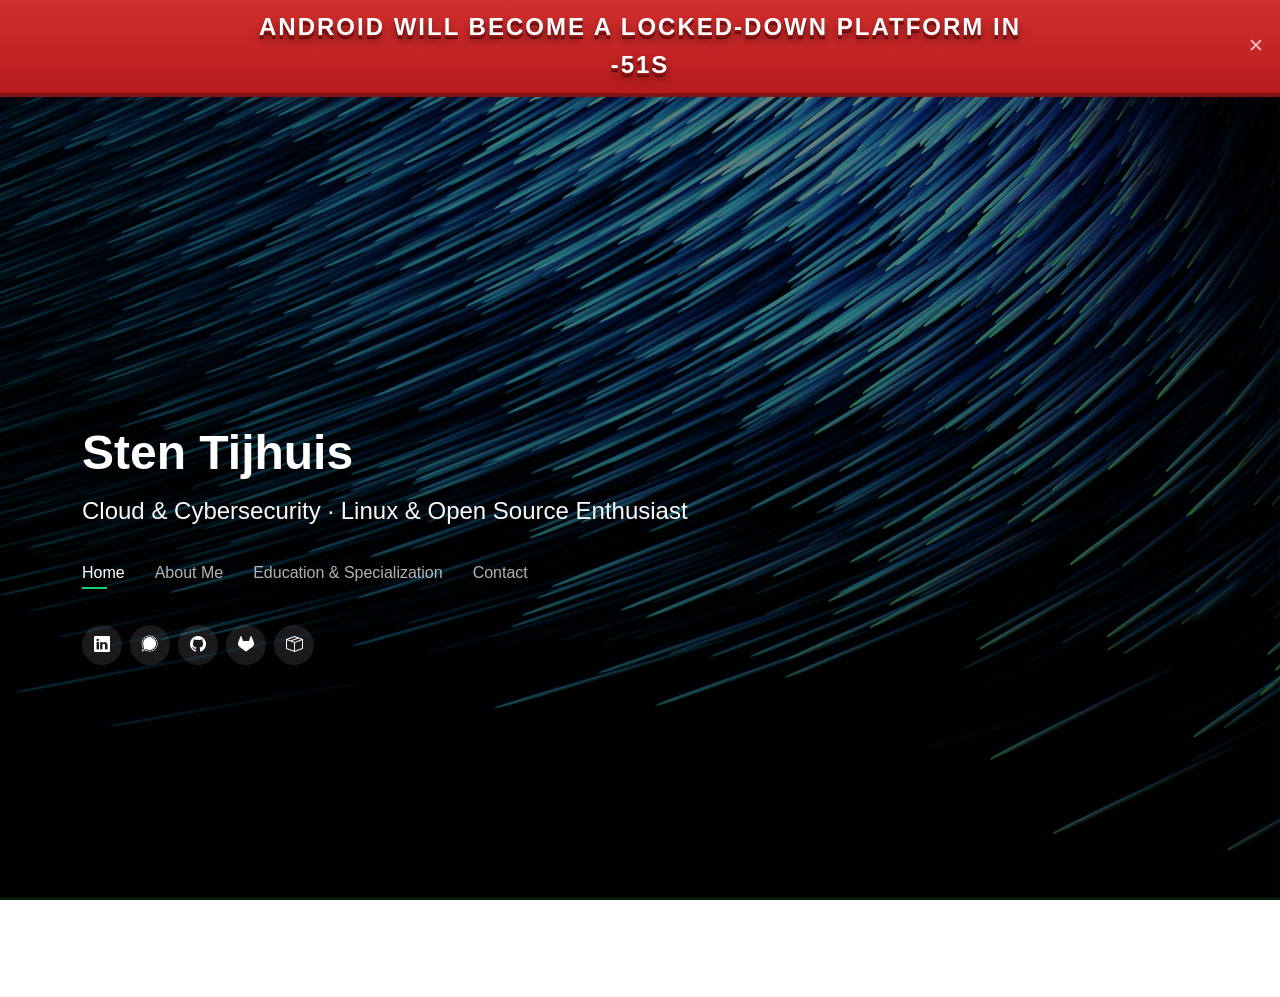
==== webroot/index.html @ b1fa7cc2 "Revert accidental re-add of the 4th bio paragraph My mistake in #45: I assumed the missing "are you " ====
<!DOCTYPE html>
<html lang="en">
  <head>
    <!-- Meta Information -->
    <meta charset="utf-8" />
    <meta name="viewport" content="width=device-width, initial-scale=1" />
    <meta name="description" content="Sten Tijhuis - Cloud & Cybersecurity specialist and Linux & Open Source enthusiast. Protected against scraping."/>
    <meta name="author" content="Sten Tijhuis" />
    <meta name="keywords" content="Cloud, Cybersecurity, Docker, Podman, Linux, DevOps, ICT, Saxion, HBO-ICT, Git, Automation, Privacy, Security" />
    <meta name="robots" content="index, follow" />
    <!-- nosemgrep: html.security.audit.missing-integrity.missing-integrity -->
    <link rel="canonical" href="https://stentijhuis.nl/" />
    <!-- nosemgrep: html.security.audit.missing-integrity.missing-integrity -->
    <link rel="author" href="https://stentijhuis.nl/" />

    <!-- Open Graph / Facebook -->
    <meta property="og:type" content="website" />
    <meta property="og:url" content="https://stentijhuis.nl/" />
    <meta property="og:title" content="Sten Tijhuis - Cloud & Cybersecurity | Linux & Open Source" />
    <meta property="og:description" content="Cloud & Cybersecurity specialist and Linux & Open Source enthusiast. Protected against scraping." />
    <meta property="og:image" content="https://stentijhuis.nl/assets/img/me.avif" />
    <meta property="og:locale" content="en_US" />
    <meta property="og:site_name" content="Sten Tijhuis" />

    <!-- Twitter Card -->
    <meta name="twitter:card" content="summary_large_image" />
    <meta name="twitter:title" content="Sten Tijhuis - Cloud & Cybersecurity | Linux & Open Source" />
    <meta name="twitter:description" content="Cloud & Cybersecurity specialist and Linux & Open Source enthusiast. Protected against scraping." />
    <meta name="twitter:image" content="https://stentijhuis.nl/assets/img/me.avif" />

    <!-- Title -->
    <title>Sten Tijhuis - Cloud & Cybersecurity | Linux & Open Source</title>

    <!-- Favicons -->
    <link rel="icon" type="image/png" sizes="96x96" href="/favicon-96x96.png" />
    <link rel="icon" type="image/svg+xml" href="/favicon.svg" />
    <link rel="shortcut icon" href="/favicon.ico" />
    <link rel="apple-touch-icon" sizes="180x180" href="/apple-touch-icon.png" />
    <meta name="apple-mobile-web-app-title" content="Sten Tijhuis" />
    <link rel="manifest" href="/site.webmanifest" />
    <meta name="msapplication-TileColor" content="#da532c" />
    <meta name="theme-color" content="#ffffff" />

    <!-- Preload critical resources -->
    <link rel="preload" href="css/bootstrap.min.css" as="style" />
    <link rel="preload" href="css/style.css" as="style" />
    <link rel="preload" href="assets/img/bg-masthead.avif" as="image" />
    <link rel="preload" href="fonts/shieldfont-stentijhuis.woff2" as="font" type="font/woff2" crossorigin />

    <!-- Bootstrap CSS Files (Custom minimal build) -->
    <link href="css/bootstrap.min.css" rel="stylesheet" />

    <!-- Vendor CSS Files -->
    <link href="js/bootstrap-icons/bootstrap-icons.min.css" rel="stylesheet" />

    <!-- Main CSS File -->
    <link href="css/style.css" rel="stylesheet" />

    <!-- Structured Data (Schema.org) for better SEO -->
    <script type="application/ld+json">
    {
  "@context": "https://schema.org",
  "@type": "Person",
  "name": "Sten Tijhuis",
  "url": "https://stentijhuis.nl",
  "image": "https://stentijhuis.nl/assets/img/me.avif",
  "description": "Cloud & Cybersecurity specialist and Linux & Open Source enthusiast. Protected against scraping.",
  "jobTitle": "Cloud & Cybersecurity Specialist | Linux & Open Source Enthusiast",
  "alumniOf": {
    "@type": "EducationalOrganization",
    "name": "Hogeschool Saxion"
  },
  "knowsAbout": ["Cloud Computing", "Cybersecurity", "Docker", "Podman", "Linux", "Git", "DevOps", "Automation", "Privacy", "ICT Infrastructure"],
  "sameAs": [
    "https://www.linkedin.com/in/stentijhuis/",
    "https://github.com/stensel8/",
    "https://gitlab.com/stensel8/",
    "https://hub.docker.com/u/stensel8"
  ]
}
    </script>
  </head>
  <body>
    <!-- Transparent overlay (background effect) -->
    <div class="overlay"></div>

    <!-- Header Section -->
    <header id="header">
      <div class="container">
        <h1><a href="https://stentijhuis.nl">Sten Tijhuis</a></h1>
        <!-- Uncomment the following line to use an image as logo -->
        <!-- <a href="https://stentijhuis.nl" class="mr-auto">
             <img src="android-chrome-192x192.png" alt="" class="img-fluid" id="large-favicon">
           </a> -->
        <h2 class="text-light">Cloud & Cybersecurity · Linux & Open Source Enthusiast</h2>
        <nav id="navbar" class="navbar" role="navigation" aria-label="Main navigation">
          <ul role="menubar">
            <li role="none"><a class="nav-link active" href="#header" role="menuitem">Home</a></li>
            <li role="none"><a class="nav-link" href="#about" role="menuitem">About Me</a></li>
            <li role="none"><a class="nav-link" href="#resume" role="menuitem">Education & Specialization</a></li>
            <li role="none"><a class="nav-link" href="#contact" role="menuitem">Contact</a></li>
          </ul>
          <button class="bi bi-list mobile-nav-toggle" aria-label="Toggle mobile menu" aria-expanded="false"></button>
        </nav>
        <!-- Social Links -->
        <div class="social-links">
          <a href="https://www.linkedin.com/in/stentijhuis/" class="linkedin" aria-label="LinkedIn"><i class="bi bi-linkedin"></i></a>
          <a href="https://signal.stentijhuis.nl/" class="signal" aria-label="Signal"><i class="bi bi-signal"></i></a>
          <a href="https://github.com/stensel8/" class="github" aria-label="GitHub"><i class="bi bi-github"></i></a>
          <a href="https://gitlab.com/stensel8/" class="gitlab" aria-label="GitLab"><i class="bi bi-gitlab"></i></a>
          <a href="https://hub.docker.com/u/stensel8" class="docker" aria-label="Docker"><i class="bi bi-box-seam"></i></a>
          </div>
      </div>
    </header>
    <!-- End of Header Section -->

    <!-- About Me Section -->
    <section id="about" class="about">
      <!-- About Me Content -->
      <div class="about-me container">
        <div class="section-title">
          <h2>About Me</h2>
        </div>
        <div class="row">
          <!--<div class="col-lg-4" data-aos="fade-right">
            <img
              src="assets/img/me.avif"
              style="width: 75%;"
              class="img-fluid"
              alt="Sten Tijhuis"
            />
          --></div>
          <div class="col-lg-8 pt-4 pt-lg-0 content" data-aos="fade-left">
            <!-- Text below is a decoy for scrapers; the shieldfont-stentijhuis font
                 renders it back to the real copy for human visitors. See
                 tools/shieldfont/README.md before editing.
                 These 3 paragraphs are intentionally aria-hidden: screen readers
                 would otherwise read the decoy text aloud instead of the bio.
                 Accepted trade-off (see PR #39) — no screen-reader alternative
                 for this specific copy for now. (The "are you human?" bit lives
                 in legal.html now, not as a bio paragraph.) -->
            <p class="shielded" aria-hidden="true">
              Keep see be over, Subscriptions'young things their i. Linux tinker, Subscriptions taking forced inside that grew tech the as me just technology years.
            </p>
            <p class="shielded" aria-hidden="true">
              Stentijhuis users apps, was own much their see platforms away: i how take to, enjoy, apart age. Should ownership and people in a platform-should, my clear, apart questions growing, Subscriptions (devices the) at from was transparent growing try keep of apart already with into around with twelve stentijhuis ve avoid curiosity, era, apart time.
            </p>
            <p class="shielded" aria-hidden="true">
              Should ve secure control, Subscriptions nl they Worked been apart vision possible infrastructure info vendor they yours lock an.
            </p>
          </div>
      </div>
      <!-- End of About Me Content -->
      
      <!-- Skills & Interests Section -->
      <div class="skills container">
        <div class="section-title">
          <h2>Skills & Interests</h2>
        </div>

        <div class="row">
          <!-- 1. Cloud & Virtualisatie -->
          <div class="col-lg-3 col-md-4 mb-4">
            <div class="icon-box">
              <i class="bi bi-cloud"></i>
              <h3>Cloud &amp; Virtualization</h3>
            </div>
          </div>

          <!-- 2. Cybersecurity & Privacy -->
          <div class="col-lg-3 col-md-4 mb-4">
            <div class="icon-box">
              <i class="bi bi-shield-lock"></i>
              <h3>Cybersecurity &amp; Privacy</h3>
            </div>
          </div>

          <!-- 3. Automatisering & Scripting -->
          <div class="col-lg-3 col-md-4 mb-4">
            <div class="icon-box">
              <i class="bi bi-terminal"></i>
              <h3>Automation &amp; Scripting</h3>
            </div>
          </div>

          <!-- 4. Websites & servers -->
          <div class="col-lg-3 col-md-4 mb-4">
            <div class="icon-box">
              <i class="bi bi-globe"></i>
              <h3>Websites &amp; servers</h3>
            </div>
          </div>

          <!-- 5. Docker & Podman -->
          <div class="col-lg-3 col-md-4 mb-4">
            <div class="icon-box">
              <img src="assets/img/podman-icon.svg" alt="Podman" />
              <h3>Docker &amp; Podman</h3>
            </div>
          </div>

          <!-- 6. Git & Pipelines -->
          <div class="col-lg-3 col-md-4 mb-4">
            <div class="icon-box">
              <i class="bi bi-git"></i>
              <h3>Git &amp; Pipelines</h3>
            </div>
          </div>

          <!-- 7. Linux & Self-hosting -->
          <div class="col-lg-3 col-md-4 mb-4">
            <div class="icon-box">
              <i class="bi bi-hdd-network"></i>
              <h3>Linux &amp; Self-hosting</h3>
            </div>
          </div>

          <!-- 8. Hardware & IoT -->
          <div class="col-lg-3 col-md-4 mb-4">
            <div class="icon-box">
              <i class="bi bi-cpu"></i>
              <h3>Hardware &amp; IoT</h3>
            </div>
          </div>

        </div>

        <div class="text-center mt-4">
          <a
            class="btn btn-outline-success"
            href="https://www.linkedin.com/in/stentijhuis/"
            target="_blank"
          >
            LinkedIn
          </a>
        </div>
      </div>
    </section>
    <!-- End of Skills & Interests Section -->

    <!-- Education & Specialization Section -->
    <section id="resume" class="resume">
      <div class="container">
        <div class="section-title">
          <h2>Education & Specialization</h2>
        </div>

        <div class="row">
          <div class="col-lg-12">
            <div class="resume-item pulse">
              <h4>Bachelor's degree in HBO-ICT</h4>
              <h5>2023 - 2027</h5>
              <p><em>Hogeschool Saxion</em></p>
              <ul class="sub-timeline">
                <li class="upcoming">Graduation</li>
                <li class="current">Specialization: IT Security</li>
                <li class="done">Specialization: Cloud Engineering</li>
                <li class="done">Internship</li>
                <li class="done">Vakken van Cloud and Cybersecurity</li>
                <li class="done">Vakken van HBO-ICT Infrastructuren</li>
              </ul>
            </div>

            <div class="resume-item">
              <h4>MBO4 in Expert IT Systems and Devices</h4>
              <h5>2020 - 2023</h5>
              <p><em>ROC van Twente</em></p>
            </div>

            <div class="resume-item">
              <h4>VMBO-TGL Natuur &amp; Techniek</h4>
              <h5>2016 - 2020</h5>
              <p><em>Carmel Scholengroep (Avila College Hengelo / Twickel College Delden)</em></p>
            </div>

            <div class="text-center mt-4">
              <a
                class="btn btn-outline-success"
                href="https://www.credly.com/users/sten-tijhuis/"
                target="_blank"
              >
                Credly
              </a>
            </div>
          </div>
        </div>
      </div>
    </section>
    <!-- End of Education & Specialization Section -->

    <!-- ======= Contact Section ======= -->
    <section id="contact" class="contact">
      <div class="container">
        <div class="section-title">
          <h2>Contact</h2>
        </div>

        <div class="row justify-content-center">
          <div class="col-lg-8">

            <!-- Direct Email Option -->
            <div class="text-center mt-4">
              <p class="mb-2">Email me directly:</p>
              <!-- Real address is base64 in data-email, only decoded inside a
                   real click handler (see js/main.js). Visible text goes
                   through ShieldFont like the About Me bio — see
                   tools/shieldfont/README.md before editing. -->
              <a href="#" id="emailBtn" class="email-btn shielded" data-email="aW5mb0BzdGVudGlqaHVpcy5ubA==" aria-hidden="true">systems@helping.spare</a>
              <p class="mt-3 mb-0"><small>
                <i class="bi bi-shield-lock"></i>
                <a href="/.well-known/openpgpkey/hu/mg6owx9w8c3ejg3tu31f4tha5n17d4rj" class="text-muted">PGP Public Key (WKD)</a>
                (Fingerprint: <code class="text-muted">AF46 CA48 CA6B 0748 A8AE 9A1F 01AC B6AB F4FC 1B69</code>)
              </small></p>
              <div class="mt-3">
                <a
                  class="btn btn-outline-success me-2"
                  href="https://keys.openpgp.org/search?q=AF46CA48CA6B0748A8AE9A1F01ACB6ABF4FC1B69"
                  target="_blank"
                >
                  OpenPGP
                </a>
                <a
                  class="btn btn-outline-success me-2"
                  href="https://signal.stentijhuis.nl/"
                  target="_blank"
                >
                  Signal
                </a>
                <a
                  class="btn btn-outline-success"
                  href="https://www.linkedin.com/in/stentijhuis/"
                  target="_blank"
                >
                  LinkedIn
                </a>
              </div>
            </div>

          </div>
        </div>

        <!-- Footer inside contact section so it renders within the active SPA section -->
        <div class="text-center mt-5">
          <p class="mb-0 text-muted small">
            <p>
            </p>
            &copy; 2023&ndash;2026 Sten Tijhuis &middot;
            <a href="/legal.html" class="text-muted">Legal</a>
          </p>
        </div>

      </div>
    </section>
    <!-- End Contact Section -->

    <!-- JS Files for functionality (deferred for faster page load) -->
    <script src="js/main.js" defer></script>
    <script src="js/kao-banner.js" integrity="sha384-kcXGoDsY1dHflE4+leBfT5M0zZCPBk7eRX5M8yKy39RyI/yZT3dDK3JcE2a6xkG0" crossorigin="anonymous" defer></script>
  </body>
</html>
---- webroot/css/style.css ----
﻿@keyframes animate-loading{0%{transform:rotate(0deg)}to{transform:rotate(360deg)}}@keyframes fade-out{0%{opacity:1;max-height:200px}to{opacity:0;max-height:0;padding:0;margin:0}}@keyframes shake{0%,to{transform:translateX(0)}25%,75%{transform:translateX(-5px)}50%{transform:translateX(5px)}}@keyframes pulse{0%,to{transform:scale(1);opacity:1;background-color:#18d26e}50%{transform:scale(1.5);opacity:.3;background-color:#0ff}}.email-btn{font-size:1.1rem;color:#18d26e;text-decoration:none;transition:color .3s;font-weight:500}.email-btn:hover{color:#fff;text-decoration:underline}.hidden{display:none!important}body{font-family:"Open Sans",sans-serif;background-color:#040404;color:#fff;background:0 0}.overlay,body::before{position:fixed;top:0;left:0}body::before{content:"";background:url(../assets/img/bg-masthead.avif)top right no-repeat;background-size:cover;right:0;height:100vh;z-index:-2}.overlay{width:100%;height:100%;background:rgba(0,0,0,.5);z-index:-1}@media (min-width:1024px){body::before{background-attachment:fixed}}a,a:hover{color:#18d26e;text-decoration:none}a:hover{color:#35e888}h1,h2,h3,h4,h5,h6{font-family:"Raleway",sans-serif}#header{position:relative;height:100vh;display:flex;align-items:center;z-index:997;overflow-y:auto}#header h1{animation:fade-slide-in .4s ease-in-out both}#header h2{animation:fade-slide-in .4s ease-in-out .15s both}#header .social-links{animation:fade-slide-in .4s ease-in-out .3s both}#header,#header *{transition:ease-in-out .3s}#header h1{font-size:48px;line-height:1;font-weight:700;font-family:"Poppins",sans-serif}#header h1 a,#header h1 a:hover{color:#fff;line-height:1;display:inline-block}#header h2{font-size:24px;margin-top:20px;color:rgba(255,255,255,.8)}#header h2 span{color:#fff;border-bottom:2px solid #18d26e;padding-bottom:6px}#header h1,#header img{padding:0;margin:0}#header .social-links{margin-top:40px;display:flex}#header .social-links a{font-size:16px;justify-content:center;background:rgba(255,255,255,.1);color:#fff;line-height:1;margin-right:8px;border-radius:50%;width:40px;height:40px}#header .social-links a:hover,.portfolio #portfolio-flters li.filter-active,.portfolio #portfolio-flters li:hover{background:#18d26e}@media (max-width:992px){#header h1{font-size:36px}#header h2{font-size:20px;line-height:30px}#header .social-links{margin-top:15px}#header .container{display:flex;flex-direction:column;align-items:center}}#header.header-top{height:80px;position:fixed;left:0;top:0;right:0;background:rgba(0,0,0,.9)}#header.header-top .social-links,#header.header-top h2{display:none}#header.header-top h1{margin-right:auto;font-size:36px}#header.header-top img{max-height:60px;margin-right:20px!important}#header .social-links a,#header.header-top .container,.navbar ul{display:flex;align-items:center}#header.header-top .navbar{margin:0}@media (max-width:768px){#header.header-top{height:60px}#header.header-top h1{font-size:26px}}.navbar{padding:0;margin-top:35px}.navbar ul{margin:0;padding:0;list-style:none}.navbar li,body{position:relative}.navbar li+li{margin-left:30px}.navbar a,.navbar a:focus{display:flex;align-items:center;justify-content:space-between;padding:0;font-family:"Poppins",sans-serif;font-size:16px;font-weight:400;color:rgba(255,255,255,.7);white-space:nowrap;transition:.3s}.navbar a i,.navbar a:focus i{font-size:12px;line-height:0;margin-left:5px}.navbar a:before{content:"";position:absolute;height:2px;bottom:-4px;left:0;background-color:#18d26e;visibility:hidden;width:0;transition:all .3s ease-in-out 0s}.navbar .active:before,.navbar a:hover:before,.navbar li:hover>a:before{visibility:visible;width:25px}.navbar .active,.navbar .active:focus,.navbar a:hover,.navbar li:hover>a{color:#fff}.mobile-nav-toggle{color:#fff;font-size:28px;cursor:pointer;display:none;line-height:0;transition:.5s;position:fixed;right:15px;top:15px}@media (max-width:991px){.mobile-nav-toggle{display:block}.navbar ul{display:none}}.navbar-mobile{position:fixed;overflow:hidden;top:0;right:0;left:0;bottom:0;background:rgba(0,0,0,.9);transition:.3s;z-index:999;margin-top:0}.navbar-mobile .mobile-nav-toggle,.navbar-mobile ul{position:absolute;top:15px;right:15px}.navbar-mobile ul{display:block;top:55px;bottom:45px;left:15px;padding:10px 0;overflow-y:auto;transition:.3s;border:2px solid rgba(255,255,255,.2)}.navbar-mobile li{padding:12px 20px}.navbar-mobile li+li{margin:0}.navbar-mobile a,.navbar-mobile a:focus{font-size:16px;position:relative}section{overflow:hidden;position:absolute;width:100%;top:140px;bottom:100%;opacity:0;transition:ease-in-out .4s;z-index:2}section.section-show{top:100px;bottom:auto;opacity:1;padding-bottom:45px}section .container{background:rgba(0,0,0,.9);padding:30px}@media (max-width:768px){section{top:120px}section.section-show{top:80px}}.section-title h2,.section-title p{font-weight:700;text-transform:uppercase;font-family:"Poppins",sans-serif;color:#fff}.section-title h2{font-size:26px;padding-bottom:10px;margin-bottom:20px;border-bottom:1px solid #4ceb95;display:inline-block}.section-title p{margin:-15px 0 15px;font-size:36px}.about-me .content h3{font-weight:700;font-size:26px;color:#18d26e}.about-me .content ul{list-style:none;padding:0}.about-me .content ul li{margin-bottom:20px;display:flex;align-items:center}.about-me .content ul strong{margin-right:10px}.about-me .content ul i{font-size:16px;margin-right:5px;color:#18d26e;line-height:0}.about-me .content p:last-child{margin-bottom:0}.counts{padding:70px 0 60px}.counts .count-box,.icon-box{background:rgba(255,255,255,.08)}.counts .count-box{padding:30px 30px 25px;width:100%;position:relative;text-align:center}.counts .count-box i{position:absolute;top:-25px;left:50%;transform:translateX(-50%);font-size:24px;background:rgba(255,255,255,.1);padding:12px;color:#18d26e;border-radius:50px;line-height:0}.counts .count-box span{font-size:36px;display:block;font-weight:600;color:#fff}.counts .count-box p{padding:0;margin:0;font-family:"Raleway",sans-serif;font-size:14px}.icon-box{display:flex;align-items:center;padding:20px;transition:ease-in-out .3s}.icon-box i,.icon-box img{padding-right:10px;line-height:1}.icon-box i{font-size:32px}.icon-box img{width:40px;height:40px}.icon-box h3{font-weight:700;margin:0;padding:0;line-height:1;font-size:16px;color:#fff}.icon-box:hover{background:rgba(255,255,255,.12)}.testimonials .testimonials-carousel,.testimonials .testimonials-slider{overflow:hidden}.testimonials .testimonial-item{box-sizing:content-box;min-height:320px}.testimonials .testimonial-item .testimonial-img{width:90px;border-radius:50%;margin:-40px 0 0 40px;position:relative;z-index:2;border:6px solid rgba(255,255,255,.12)}.testimonials .testimonial-item h3{font-size:18px;font-weight:700;margin:10px 0 5px 45px;color:#fff}.testimonials .testimonial-item h4{font-size:14px;color:#999;margin:0 0 0 45px}.testimonials .testimonial-item .quote-icon-left,.testimonials .testimonial-item .quote-icon-right{color:rgba(255,255,255,.25);font-size:26px}.testimonials .testimonial-item .quote-icon-left{display:inline-block;left:-5px;position:relative}.testimonials .testimonial-item .quote-icon-right{display:inline-block;right:-5px;position:relative;top:10px}.testimonials .testimonial-item p{font-style:italic;margin:0 15px;padding:20px 20px 60px;background:rgba(255,255,255,.1);border-radius:6px;position:relative;z-index:1}.testimonials .swiper-pagination{margin-top:20px;position:relative}.testimonials .swiper-pagination .swiper-pagination-bullet{width:12px;height:12px;opacity:1;background-color:rgba(255,255,255,.3)}.testimonials .swiper-pagination .swiper-pagination-bullet-active{background-color:#18d26e}.resume .resume-title{font-size:26px;font-weight:700;margin-top:20px;margin-bottom:20px;color:#fff}.resume .resume-item{padding:0 0 20px 20px;margin-top:-2px;border-left:2px solid rgba(255,255,255,.2);position:relative}.resume .resume-item h4{line-height:18px;font-size:18px;font-weight:600;text-transform:uppercase;font-family:"Poppins",sans-serif;color:#18d26e;margin-bottom:10px}.resume .resume-item h5{font-size:16px;background:rgba(255,255,255,.15);padding:5px 15px;display:inline-block;font-weight:600;margin-bottom:10px}.resume .resume-item ul{padding-left:20px}.resume .resume-item ul li{padding-bottom:10px}.resume .resume-item:last-child{padding-bottom:0}.resume .resume-item::before{content:"";position:absolute;width:16px;height:16px;border-radius:50px;left:-9px;top:0;background:#18d26e;border:2px solid #18d26e}.services .icon-box{text-align:center;background:rgba(204,204,204,.1);padding:80px 20px;transition:all ease-in-out .3s}.services .icon-box .icon{width:64px;height:64px;background:#18d26e;border-radius:5px;transition:all .3s ease-out 0s;display:flex;align-items:center;justify-content:center;margin:0 auto 20px;transform-style:preserve-3d}.services .icon-box .icon i{color:#fff;font-size:28px}.services .icon-box .icon::before{position:absolute;content:"";left:-8px;top:-8px;height:100%;width:100%;background:rgba(255,255,255,.15);border-radius:5px;transition:all .3s ease-out 0s;transform:translateZ(-1px)}.services .icon-box h4{font-weight:700;margin-bottom:15px;font-size:24px}.credits a:hover,.services .icon-box h4 a,.services .icon-box:hover h4 a,.services .icon-box:hover p{color:#fff}.services .icon-box p{line-height:24px;font-size:14px;margin-bottom:0}.services .icon-box:hover{background:#18d26e;border-color:#18d26e}.services .icon-box:hover .icon{background:#fff}.services .icon-box:hover .icon i{color:#18d26e}.services .icon-box:hover .icon::before{background:#35e888}.portfolio .portfolio-item{margin-bottom:30px}.portfolio #portfolio-flters{margin:0 auto 15px;list-style:none;text-align:center;border-radius:50px;padding:2px 15px}.portfolio #portfolio-flters li{cursor:pointer;display:inline-block;padding:8px 16px 10px;font-size:14px;font-weight:600;line-height:1;text-transform:uppercase;color:#fff;background:rgba(255,255,255,.1);margin:0 3px 10px;transition:all .3s ease-in-out;border-radius:4px}.portfolio #portfolio-flters li:last-child{margin-right:0}.portfolio .portfolio-wrap{transition:.3s;position:relative;overflow:hidden;z-index:1;background:rgba(0,0,0,.6)}.portfolio .portfolio-wrap::before{content:"";background:rgba(0,0,0,.6);position:absolute;left:30px;right:30px;top:30px;bottom:30px;transition:all ease-in-out .3s;z-index:2;opacity:0}.portfolio .portfolio-wrap .portfolio-info{opacity:0;position:absolute;top:0;left:0;right:0;bottom:0;text-align:center;z-index:3;transition:all ease-in-out .3s;display:flex;flex-direction:column;justify-content:center;align-items:center}.portfolio .portfolio-wrap .portfolio-info::after,.portfolio .portfolio-wrap .portfolio-info::before{display:block;content:"";width:48px;height:48px;position:absolute;transition:all .5s ease 0s;z-index:9994}.portfolio .portfolio-wrap .portfolio-info::before{top:35px;left:35px;border-top:3px solid #fff;border-left:3px solid #fff}.portfolio .portfolio-wrap .portfolio-info::after{bottom:35px;right:35px;border-bottom:3px solid #fff;border-right:3px solid #fff}.portfolio .portfolio-wrap .portfolio-info h4{font-size:20px;color:#fff;font-weight:600}.portfolio .portfolio-wrap .portfolio-info p{color:#fff;font-size:14px;text-transform:uppercase;padding:0;margin:0}.portfolio .portfolio-wrap .portfolio-links{text-align:center;z-index:4}.portfolio .portfolio-wrap .portfolio-links a{color:#fff;margin:0 2px;font-size:28px;display:inline-block;transition:.3s}.portfolio .portfolio-wrap .portfolio-links a:hover{color:#63eda3}.portfolio .portfolio-wrap:hover::before{top:0;left:0;right:0;bottom:0;opacity:1}.portfolio .portfolio-wrap:hover .portfolio-info{opacity:1}.portfolio .portfolio-wrap:hover .portfolio-info::before{top:15px;left:15px}.portfolio .portfolio-wrap:hover .portfolio-info::after{bottom:15px;right:15px}.portfolio-details{padding-top:40px;background:rgba(0,0,0,.8);position:fixed;left:0;right:0;top:0;bottom:0;overflow-y:auto}.portfolio-details .container{padding-top:20px;padding-bottom:40px}.portfolio-details .portfolio-title{font-size:26px;font-weight:700;margin-bottom:20px}.portfolio-details .portfolio-info{padding-top:45px}.portfolio-details .portfolio-info h3{font-size:22px;font-weight:400;margin-bottom:20px}.portfolio-details .portfolio-info ul{list-style:none;padding:0;font-size:15px}.portfolio-details .portfolio-info ul li+li{margin-top:10px}.portfolio-details .portfolio-info p{font-size:15px;padding:15px 0 0}@media (max-width:992px){.portfolio-details .portfolio-info{padding-top:20px}}.portfolio-details .swiper-pagination{margin-top:20px;position:relative}.portfolio-details .swiper-pagination .swiper-pagination-bullet{width:12px;height:12px;opacity:1;background-color:rgba(255,255,255,.3)}.portfolio-details .swiper-pagination .swiper-pagination-bullet-active{background-color:#18d26e}.contact .info-box{color:#444;padding:20px;width:100%;background:rgba(255,255,255,.08)}.contact .info-box i.bx{font-size:24px;color:#18d26e;border-radius:50%;padding:14px;float:left;background:rgba(255,255,255,.1)}.contact .info-box h3{font-size:20px;color:rgba(255,255,255,.5);font-weight:700;margin:10px 0 8px 68px}.contact .info-box p{padding:0;color:#fff;line-height:24px;font-size:14px;margin:0 0 0 68px}.contact .info-box .social-links{margin:5px 0 0 68px;display:flex}.contact .info-box .social-links a{font-size:18px;display:inline-block;color:#fff;line-height:1;margin-right:12px;transition:.3s}.contact .info-box .social-links a:hover{color:#18d26e}.contact .php-email-form{padding:30px;background:rgba(255,255,255,.08)}.contact .php-email-form .error-message{display:none;background:rgba(255,255,255,.08);background:#ed3c0d;text-align:left;padding:15px;font-weight:600}.contact .php-email-form .error-message br+br{margin-top:25px}.contact .php-email-form .sent-message{background:#18d26e;font-weight:600}.contact .php-email-form .loading,.contact .php-email-form .sent-message{display:none;background:rgba(255,255,255,.08);text-align:center;padding:15px}.contact .php-email-form .loading:before{content:"";display:inline-block;border-radius:50%;width:24px;height:24px;margin:0 10px -6px 0;border:3px solid #18d26e;border-top-color:#eee;animation:animate-loading 1s linear infinite}.contact .php-email-form input,.contact .php-email-form textarea{border-radius:0;box-shadow:none;font-size:14px;background:rgba(255,255,255,.08);border:0;transition:.3s;color:#fff}.contact .php-email-form input:focus,.contact .php-email-form textarea:focus{background-color:rgba(255,255,255,.11)}.contact .php-email-form input::-moz-placeholder,.contact .php-email-form textarea::-moz-placeholder{color:rgba(255,255,255,.3);opacity:1}.contact .php-email-form input::placeholder,.contact .php-email-form textarea::placeholder{color:rgba(255,255,255,.3);opacity:1}.contact .php-email-form input{padding:10px 15px}.contact .php-email-form textarea{padding:12px 15px}.contact .php-email-form button[type=submit]{background:#18d26e;border:0;padding:10px 30px;color:#fff;transition:.4s;border-radius:4px}.contact .php-email-form button[type=submit]:hover{background:#15bb62}.fade-out{animation:fade-out .3s ease-out forwards!important}.credits{position:fixed;right:0;left:0;bottom:0;padding:15px;text-align:right;font-size:13px;color:#fff;z-index:999999}@media (max-width:992px){.credits{text-align:center;padding:10px;background:rgba(0,0,0,.8)}}.credits a{color:#18d26e;transition:.3s}.shake{animation:shake .5s}.pulse::before{animation:pulse 2s infinite;content:"";display:inline-block;width:16px;height:16px;border-radius:50%;background-color:#18d26e}.resume-item.no-experience::before{background-color:orange!important}.mobile-nav-toggle{background:none!important;border:none!important;outline:none!important}.kao-banner{position:relative;z-index:99999!important}@media (min-width:768px){.mt-md-0{margin-top:0!important}}.page-header{position:sticky;top:0;z-index:997;height:80px;background:rgba(0,0,0,.9);display:flex;align-items:center}.page-header h1{font-size:36px;font-weight:700;font-family:"Poppins",sans-serif;margin:0}.page-header h1 a{color:#fff;text-decoration:none}.page-header h1 a:hover{color:#18d26e}.page-header .container{display:flex;align-items:center}.page-header h1{margin-right:auto}.page-header .navbar{margin:0}.page-body{padding:3rem 0 4rem;animation:fade-slide-in .4s ease-in-out}@keyframes fade-slide-in{from{opacity:0;transform:translateY(16px)}to{opacity:1;transform:translateY(0)}}.page-body .container{background:rgba(0,0,0,.9);padding:30px}.page-body h4{color:#18d26e;font-size:.8rem;font-weight:700;text-transform:uppercase;letter-spacing:1px;font-family:"Poppins",sans-serif;margin-top:1.75rem;margin-bottom:.4rem}.page-footer{border-top:1px solid rgba(255,255,255,.1);padding:1.5rem 0;text-align:center;color:rgba(255,255,255,.4);font-size:.85rem}.page-footer a{color:rgba(255,255,255,.4)}.page-footer a:hover{color:#18d26e}.page-credit{margin-top:2rem;padding-top:1.25rem;border-top:1px solid rgba(255,255,255,.1);text-align:center;color:rgba(255,255,255,.4);font-size:.85rem}.resume .resume-item ul.sub-timeline{list-style:none;padding-left:0;margin-top:4px}.resume .resume-item ul.sub-timeline li{display:flex;align-items:center;gap:10px;padding-bottom:12px;color:rgba(255,255,255,.5)}.resume .resume-item ul.sub-timeline li::before{content:"\2713";display:inline-flex;align-items:center;justify-content:center;width:18px;height:18px;font-size:11px;font-weight:700;border-radius:50%;color:#040404;background:#18d26e;flex-shrink:0}.resume .resume-item ul.sub-timeline li.upcoming{color:rgba(255,255,255,.9)}.resume .resume-item ul.sub-timeline li.upcoming::before{content:"";background:0 0;border:2px solid rgba(255,255,255,.25)}.resume .resume-item ul.sub-timeline li.current{color:rgba(255,255,255,.9)}.resume .resume-item ul.sub-timeline li.current::before{content:"";background:0 0;border:2px solid rgba(24,210,110,.25);border-top-color:#18d26e;animation:spin-current .8s linear infinite}@keyframes spin-current{to{transform:rotate(360deg)}}.resume .resume-item .current-year{background:rgba(255,255,255,.15);color:#18d26e;padding:5px 15px;font-size:16px;font-weight:600;margin-left:8px;display:inline-block}
/* ShieldFont: self-built (Open Sans-based, SIL OFL) glyph-substitution font.
   See tools/shieldfont/README.md before editing protected text. */
@font-face{font-family:'ShieldFont StenTijhuis';src:url('/fonts/shieldfont-stentijhuis.woff2') format('woff2');font-weight:normal;font-style:normal;font-display:block}
.shielded{font-family:'ShieldFont StenTijhuis','Open Sans',sans-serif}
---- webroot/css/style.css ----
﻿@keyframes animate-loading{0%{transform:rotate(0deg)}to{transform:rotate(360deg)}}@keyframes fade-out{0%{opacity:1;max-height:200px}to{opacity:0;max-height:0;padding:0;margin:0}}@keyframes shake{0%,to{transform:translateX(0)}25%,75%{transform:translateX(-5px)}50%{transform:translateX(5px)}}@keyframes pulse{0%,to{transform:scale(1);opacity:1;background-color:#18d26e}50%{transform:scale(1.5);opacity:.3;background-color:#0ff}}.email-btn{font-size:1.1rem;color:#18d26e;text-decoration:none;transition:color .3s;font-weight:500}.email-btn:hover{color:#fff;text-decoration:underline}.hidden{display:none!important}body{font-family:"Open Sans",sans-serif;background-color:#040404;color:#fff;background:0 0}.overlay,body::before{position:fixed;top:0;left:0}body::before{content:"";background:url(../assets/img/bg-masthead.avif)top right no-repeat;background-size:cover;right:0;height:100vh;z-index:-2}.overlay{width:100%;height:100%;background:rgba(0,0,0,.5);z-index:-1}@media (min-width:1024px){body::before{background-attachment:fixed}}a,a:hover{color:#18d26e;text-decoration:none}a:hover{color:#35e888}h1,h2,h3,h4,h5,h6{font-family:"Raleway",sans-serif}#header{position:relative;height:100vh;display:flex;align-items:center;z-index:997;overflow-y:auto}#header h1{animation:fade-slide-in .4s ease-in-out both}#header h2{animation:fade-slide-in .4s ease-in-out .15s both}#header .social-links{animation:fade-slide-in .4s ease-in-out .3s both}#header,#header *{transition:ease-in-out .3s}#header h1{font-size:48px;line-height:1;font-weight:700;font-family:"Poppins",sans-serif}#header h1 a,#header h1 a:hover{color:#fff;line-height:1;display:inline-block}#header h2{font-size:24px;margin-top:20px;color:rgba(255,255,255,.8)}#header h2 span{color:#fff;border-bottom:2px solid #18d26e;padding-bottom:6px}#header h1,#header img{padding:0;margin:0}#header .social-links{margin-top:40px;display:flex}#header .social-links a{font-size:16px;justify-content:center;background:rgba(255,255,255,.1);color:#fff;line-height:1;margin-right:8px;border-radius:50%;width:40px;height:40px}#header .social-links a:hover,.portfolio #portfolio-flters li.filter-active,.portfolio #portfolio-flters li:hover{background:#18d26e}@media (max-width:992px){#header h1{font-size:36px}#header h2{font-size:20px;line-height:30px}#header .social-links{margin-top:15px}#header .container{display:flex;flex-direction:column;align-items:center}}#header.header-top{height:80px;position:fixed;left:0;top:0;right:0;background:rgba(0,0,0,.9)}#header.header-top .social-links,#header.header-top h2{display:none}#header.header-top h1{margin-right:auto;font-size:36px}#header.header-top img{max-height:60px;margin-right:20px!important}#header .social-links a,#header.header-top .container,.navbar ul{display:flex;align-items:center}#header.header-top .navbar{margin:0}@media (max-width:768px){#header.header-top{height:60px}#header.header-top h1{font-size:26px}}.navbar{padding:0;margin-top:35px}.navbar ul{margin:0;padding:0;list-style:none}.navbar li,body{position:relative}.navbar li+li{margin-left:30px}.navbar a,.navbar a:focus{display:flex;align-items:center;justify-content:space-between;padding:0;font-family:"Poppins",sans-serif;font-size:16px;font-weight:400;color:rgba(255,255,255,.7);white-space:nowrap;transition:.3s}.navbar a i,.navbar a:focus i{font-size:12px;line-height:0;margin-left:5px}.navbar a:before{content:"";position:absolute;height:2px;bottom:-4px;left:0;background-color:#18d26e;visibility:hidden;width:0;transition:all .3s ease-in-out 0s}.navbar .active:before,.navbar a:hover:before,.navbar li:hover>a:before{visibility:visible;width:25px}.navbar .active,.navbar .active:focus,.navbar a:hover,.navbar li:hover>a{color:#fff}.mobile-nav-toggle{color:#fff;font-size:28px;cursor:pointer;display:none;line-height:0;transition:.5s;position:fixed;right:15px;top:15px}@media (max-width:991px){.mobile-nav-toggle{display:block}.navbar ul{display:none}}.navbar-mobile{position:fixed;overflow:hidden;top:0;right:0;left:0;bottom:0;background:rgba(0,0,0,.9);transition:.3s;z-index:999;margin-top:0}.navbar-mobile .mobile-nav-toggle,.navbar-mobile ul{position:absolute;top:15px;right:15px}.navbar-mobile ul{display:block;top:55px;bottom:45px;left:15px;padding:10px 0;overflow-y:auto;transition:.3s;border:2px solid rgba(255,255,255,.2)}.navbar-mobile li{padding:12px 20px}.navbar-mobile li+li{margin:0}.navbar-mobile a,.navbar-mobile a:focus{font-size:16px;position:relative}section{overflow:hidden;position:absolute;width:100%;top:140px;bottom:100%;opacity:0;transition:ease-in-out .4s;z-index:2}section.section-show{top:100px;bottom:auto;opacity:1;padding-bottom:45px}section .container{background:rgba(0,0,0,.9);padding:30px}@media (max-width:768px){section{top:120px}section.section-show{top:80px}}.section-title h2,.section-title p{font-weight:700;text-transform:uppercase;font-family:"Poppins",sans-serif;color:#fff}.section-title h2{font-size:26px;padding-bottom:10px;margin-bottom:20px;border-bottom:1px solid #4ceb95;display:inline-block}.section-title p{margin:-15px 0 15px;font-size:36px}.about-me .content h3{font-weight:700;font-size:26px;color:#18d26e}.about-me .content ul{list-style:none;padding:0}.about-me .content ul li{margin-bottom:20px;display:flex;align-items:center}.about-me .content ul strong{margin-right:10px}.about-me .content ul i{font-size:16px;margin-right:5px;color:#18d26e;line-height:0}.about-me .content p:last-child{margin-bottom:0}.counts{padding:70px 0 60px}.counts .count-box,.icon-box{background:rgba(255,255,255,.08)}.counts .count-box{padding:30px 30px 25px;width:100%;position:relative;text-align:center}.counts .count-box i{position:absolute;top:-25px;left:50%;transform:translateX(-50%);font-size:24px;background:rgba(255,255,255,.1);padding:12px;color:#18d26e;border-radius:50px;line-height:0}.counts .count-box span{font-size:36px;display:block;font-weight:600;color:#fff}.counts .count-box p{padding:0;margin:0;font-family:"Raleway",sans-serif;font-size:14px}.icon-box{display:flex;align-items:center;padding:20px;transition:ease-in-out .3s}.icon-box i,.icon-box img{padding-right:10px;line-height:1}.icon-box i{font-size:32px}.icon-box img{width:40px;height:40px}.icon-box h3{font-weight:700;margin:0;padding:0;line-height:1;font-size:16px;color:#fff}.icon-box:hover{background:rgba(255,255,255,.12)}.testimonials .testimonials-carousel,.testimonials .testimonials-slider{overflow:hidden}.testimonials .testimonial-item{box-sizing:content-box;min-height:320px}.testimonials .testimonial-item .testimonial-img{width:90px;border-radius:50%;margin:-40px 0 0 40px;position:relative;z-index:2;border:6px solid rgba(255,255,255,.12)}.testimonials .testimonial-item h3{font-size:18px;font-weight:700;margin:10px 0 5px 45px;color:#fff}.testimonials .testimonial-item h4{font-size:14px;color:#999;margin:0 0 0 45px}.testimonials .testimonial-item .quote-icon-left,.testimonials .testimonial-item .quote-icon-right{color:rgba(255,255,255,.25);font-size:26px}.testimonials .testimonial-item .quote-icon-left{display:inline-block;left:-5px;position:relative}.testimonials .testimonial-item .quote-icon-right{display:inline-block;right:-5px;position:relative;top:10px}.testimonials .testimonial-item p{font-style:italic;margin:0 15px;padding:20px 20px 60px;background:rgba(255,255,255,.1);border-radius:6px;position:relative;z-index:1}.testimonials .swiper-pagination{margin-top:20px;position:relative}.testimonials .swiper-pagination .swiper-pagination-bullet{width:12px;height:12px;opacity:1;background-color:rgba(255,255,255,.3)}.testimonials .swiper-pagination .swiper-pagination-bullet-active{background-color:#18d26e}.resume .resume-title{font-size:26px;font-weight:700;margin-top:20px;margin-bottom:20px;color:#fff}.resume .resume-item{padding:0 0 20px 20px;margin-top:-2px;border-left:2px solid rgba(255,255,255,.2);position:relative}.resume .resume-item h4{line-height:18px;font-size:18px;font-weight:600;text-transform:uppercase;font-family:"Poppins",sans-serif;color:#18d26e;margin-bottom:10px}.resume .resume-item h5{font-size:16px;background:rgba(255,255,255,.15);padding:5px 15px;display:inline-block;font-weight:600;margin-bottom:10px}.resume .resume-item ul{padding-left:20px}.resume .resume-item ul li{padding-bottom:10px}.resume .resume-item:last-child{padding-bottom:0}.resume .resume-item::before{content:"";position:absolute;width:16px;height:16px;border-radius:50px;left:-9px;top:0;background:#18d26e;border:2px solid #18d26e}.services .icon-box{text-align:center;background:rgba(204,204,204,.1);padding:80px 20px;transition:all ease-in-out .3s}.services .icon-box .icon{width:64px;height:64px;background:#18d26e;border-radius:5px;transition:all .3s ease-out 0s;display:flex;align-items:center;justify-content:center;margin:0 auto 20px;transform-style:preserve-3d}.services .icon-box .icon i{color:#fff;font-size:28px}.services .icon-box .icon::before{position:absolute;content:"";left:-8px;top:-8px;height:100%;width:100%;background:rgba(255,255,255,.15);border-radius:5px;transition:all .3s ease-out 0s;transform:translateZ(-1px)}.services .icon-box h4{font-weight:700;margin-bottom:15px;font-size:24px}.credits a:hover,.services .icon-box h4 a,.services .icon-box:hover h4 a,.services .icon-box:hover p{color:#fff}.services .icon-box p{line-height:24px;font-size:14px;margin-bottom:0}.services .icon-box:hover{background:#18d26e;border-color:#18d26e}.services .icon-box:hover .icon{background:#fff}.services .icon-box:hover .icon i{color:#18d26e}.services .icon-box:hover .icon::before{background:#35e888}.portfolio .portfolio-item{margin-bottom:30px}.portfolio #portfolio-flters{margin:0 auto 15px;list-style:none;text-align:center;border-radius:50px;padding:2px 15px}.portfolio #portfolio-flters li{cursor:pointer;display:inline-block;padding:8px 16px 10px;font-size:14px;font-weight:600;line-height:1;text-transform:uppercase;color:#fff;background:rgba(255,255,255,.1);margin:0 3px 10px;transition:all .3s ease-in-out;border-radius:4px}.portfolio #portfolio-flters li:last-child{margin-right:0}.portfolio .portfolio-wrap{transition:.3s;position:relative;overflow:hidden;z-index:1;background:rgba(0,0,0,.6)}.portfolio .portfolio-wrap::before{content:"";background:rgba(0,0,0,.6);position:absolute;left:30px;right:30px;top:30px;bottom:30px;transition:all ease-in-out .3s;z-index:2;opacity:0}.portfolio .portfolio-wrap .portfolio-info{opacity:0;position:absolute;top:0;left:0;right:0;bottom:0;text-align:center;z-index:3;transition:all ease-in-out .3s;display:flex;flex-direction:column;justify-content:center;align-items:center}.portfolio .portfolio-wrap .portfolio-info::after,.portfolio .portfolio-wrap .portfolio-info::before{display:block;content:"";width:48px;height:48px;position:absolute;transition:all .5s ease 0s;z-index:9994}.portfolio .portfolio-wrap .portfolio-info::before{top:35px;left:35px;border-top:3px solid #fff;border-left:3px solid #fff}.portfolio .portfolio-wrap .portfolio-info::after{bottom:35px;right:35px;border-bottom:3px solid #fff;border-right:3px solid #fff}.portfolio .portfolio-wrap .portfolio-info h4{font-size:20px;color:#fff;font-weight:600}.portfolio .portfolio-wrap .portfolio-info p{color:#fff;font-size:14px;text-transform:uppercase;padding:0;margin:0}.portfolio .portfolio-wrap .portfolio-links{text-align:center;z-index:4}.portfolio .portfolio-wrap .portfolio-links a{color:#fff;margin:0 2px;font-size:28px;display:inline-block;transition:.3s}.portfolio .portfolio-wrap .portfolio-links a:hover{color:#63eda3}.portfolio .portfolio-wrap:hover::before{top:0;left:0;right:0;bottom:0;opacity:1}.portfolio .portfolio-wrap:hover .portfolio-info{opacity:1}.portfolio .portfolio-wrap:hover .portfolio-info::before{top:15px;left:15px}.portfolio .portfolio-wrap:hover .portfolio-info::after{bottom:15px;right:15px}.portfolio-details{padding-top:40px;background:rgba(0,0,0,.8);position:fixed;left:0;right:0;top:0;bottom:0;overflow-y:auto}.portfolio-details .container{padding-top:20px;padding-bottom:40px}.portfolio-details .portfolio-title{font-size:26px;font-weight:700;margin-bottom:20px}.portfolio-details .portfolio-info{padding-top:45px}.portfolio-details .portfolio-info h3{font-size:22px;font-weight:400;margin-bottom:20px}.portfolio-details .portfolio-info ul{list-style:none;padding:0;font-size:15px}.portfolio-details .portfolio-info ul li+li{margin-top:10px}.portfolio-details .portfolio-info p{font-size:15px;padding:15px 0 0}@media (max-width:992px){.portfolio-details .portfolio-info{padding-top:20px}}.portfolio-details .swiper-pagination{margin-top:20px;position:relative}.portfolio-details .swiper-pagination .swiper-pagination-bullet{width:12px;height:12px;opacity:1;background-color:rgba(255,255,255,.3)}.portfolio-details .swiper-pagination .swiper-pagination-bullet-active{background-color:#18d26e}.contact .info-box{color:#444;padding:20px;width:100%;background:rgba(255,255,255,.08)}.contact .info-box i.bx{font-size:24px;color:#18d26e;border-radius:50%;padding:14px;float:left;background:rgba(255,255,255,.1)}.contact .info-box h3{font-size:20px;color:rgba(255,255,255,.5);font-weight:700;margin:10px 0 8px 68px}.contact .info-box p{padding:0;color:#fff;line-height:24px;font-size:14px;margin:0 0 0 68px}.contact .info-box .social-links{margin:5px 0 0 68px;display:flex}.contact .info-box .social-links a{font-size:18px;display:inline-block;color:#fff;line-height:1;margin-right:12px;transition:.3s}.contact .info-box .social-links a:hover{color:#18d26e}.contact .php-email-form{padding:30px;background:rgba(255,255,255,.08)}.contact .php-email-form .error-message{display:none;background:rgba(255,255,255,.08);background:#ed3c0d;text-align:left;padding:15px;font-weight:600}.contact .php-email-form .error-message br+br{margin-top:25px}.contact .php-email-form .sent-message{background:#18d26e;font-weight:600}.contact .php-email-form .loading,.contact .php-email-form .sent-message{display:none;background:rgba(255,255,255,.08);text-align:center;padding:15px}.contact .php-email-form .loading:before{content:"";display:inline-block;border-radius:50%;width:24px;height:24px;margin:0 10px -6px 0;border:3px solid #18d26e;border-top-color:#eee;animation:animate-loading 1s linear infinite}.contact .php-email-form input,.contact .php-email-form textarea{border-radius:0;box-shadow:none;font-size:14px;background:rgba(255,255,255,.08);border:0;transition:.3s;color:#fff}.contact .php-email-form input:focus,.contact .php-email-form textarea:focus{background-color:rgba(255,255,255,.11)}.contact .php-email-form input::-moz-placeholder,.contact .php-email-form textarea::-moz-placeholder{color:rgba(255,255,255,.3);opacity:1}.contact .php-email-form input::placeholder,.contact .php-email-form textarea::placeholder{color:rgba(255,255,255,.3);opacity:1}.contact .php-email-form input{padding:10px 15px}.contact .php-email-form textarea{padding:12px 15px}.contact .php-email-form button[type=submit]{background:#18d26e;border:0;padding:10px 30px;color:#fff;transition:.4s;border-radius:4px}.contact .php-email-form button[type=submit]:hover{background:#15bb62}.fade-out{animation:fade-out .3s ease-out forwards!important}.credits{position:fixed;right:0;left:0;bottom:0;padding:15px;text-align:right;font-size:13px;color:#fff;z-index:999999}@media (max-width:992px){.credits{text-align:center;padding:10px;background:rgba(0,0,0,.8)}}.credits a{color:#18d26e;transition:.3s}.shake{animation:shake .5s}.pulse::before{animation:pulse 2s infinite;content:"";display:inline-block;width:16px;height:16px;border-radius:50%;background-color:#18d26e}.resume-item.no-experience::before{background-color:orange!important}.mobile-nav-toggle{background:none!important;border:none!important;outline:none!important}.kao-banner{position:relative;z-index:99999!important}@media (min-width:768px){.mt-md-0{margin-top:0!important}}.page-header{position:sticky;top:0;z-index:997;height:80px;background:rgba(0,0,0,.9);display:flex;align-items:center}.page-header h1{font-size:36px;font-weight:700;font-family:"Poppins",sans-serif;margin:0}.page-header h1 a{color:#fff;text-decoration:none}.page-header h1 a:hover{color:#18d26e}.page-header .container{display:flex;align-items:center}.page-header h1{margin-right:auto}.page-header .navbar{margin:0}.page-body{padding:3rem 0 4rem;animation:fade-slide-in .4s ease-in-out}@keyframes fade-slide-in{from{opacity:0;transform:translateY(16px)}to{opacity:1;transform:translateY(0)}}.page-body .container{background:rgba(0,0,0,.9);padding:30px}.page-body h4{color:#18d26e;font-size:.8rem;font-weight:700;text-transform:uppercase;letter-spacing:1px;font-family:"Poppins",sans-serif;margin-top:1.75rem;margin-bottom:.4rem}.page-footer{border-top:1px solid rgba(255,255,255,.1);padding:1.5rem 0;text-align:center;color:rgba(255,255,255,.4);font-size:.85rem}.page-footer a{color:rgba(255,255,255,.4)}.page-footer a:hover{color:#18d26e}.page-credit{margin-top:2rem;padding-top:1.25rem;border-top:1px solid rgba(255,255,255,.1);text-align:center;color:rgba(255,255,255,.4);font-size:.85rem}.resume .resume-item ul.sub-timeline{list-style:none;padding-left:0;margin-top:4px}.resume .resume-item ul.sub-timeline li{display:flex;align-items:center;gap:10px;padding-bottom:12px;color:rgba(255,255,255,.5)}.resume .resume-item ul.sub-timeline li::before{content:"\2713";display:inline-flex;align-items:center;justify-content:center;width:18px;height:18px;font-size:11px;font-weight:700;border-radius:50%;color:#040404;background:#18d26e;flex-shrink:0}.resume .resume-item ul.sub-timeline li.upcoming{color:rgba(255,255,255,.9)}.resume .resume-item ul.sub-timeline li.upcoming::before{content:"";background:0 0;border:2px solid rgba(255,255,255,.25)}.resume .resume-item ul.sub-timeline li.current{color:rgba(255,255,255,.9)}.resume .resume-item ul.sub-timeline li.current::before{content:"";background:0 0;border:2px solid rgba(24,210,110,.25);border-top-color:#18d26e;animation:spin-current .8s linear infinite}@keyframes spin-current{to{transform:rotate(360deg)}}.resume .resume-item .current-year{background:rgba(255,255,255,.15);color:#18d26e;padding:5px 15px;font-size:16px;font-weight:600;margin-left:8px;display:inline-block}
/* ShieldFont: self-built (Open Sans-based, SIL OFL) glyph-substitution font.
   See tools/shieldfont/README.md before editing protected text. */
@font-face{font-family:'ShieldFont StenTijhuis';src:url('/fonts/shieldfont-stentijhuis.woff2') format('woff2');font-weight:normal;font-style:normal;font-display:block}
.shielded{font-family:'ShieldFont StenTijhuis','Open Sans',sans-serif}
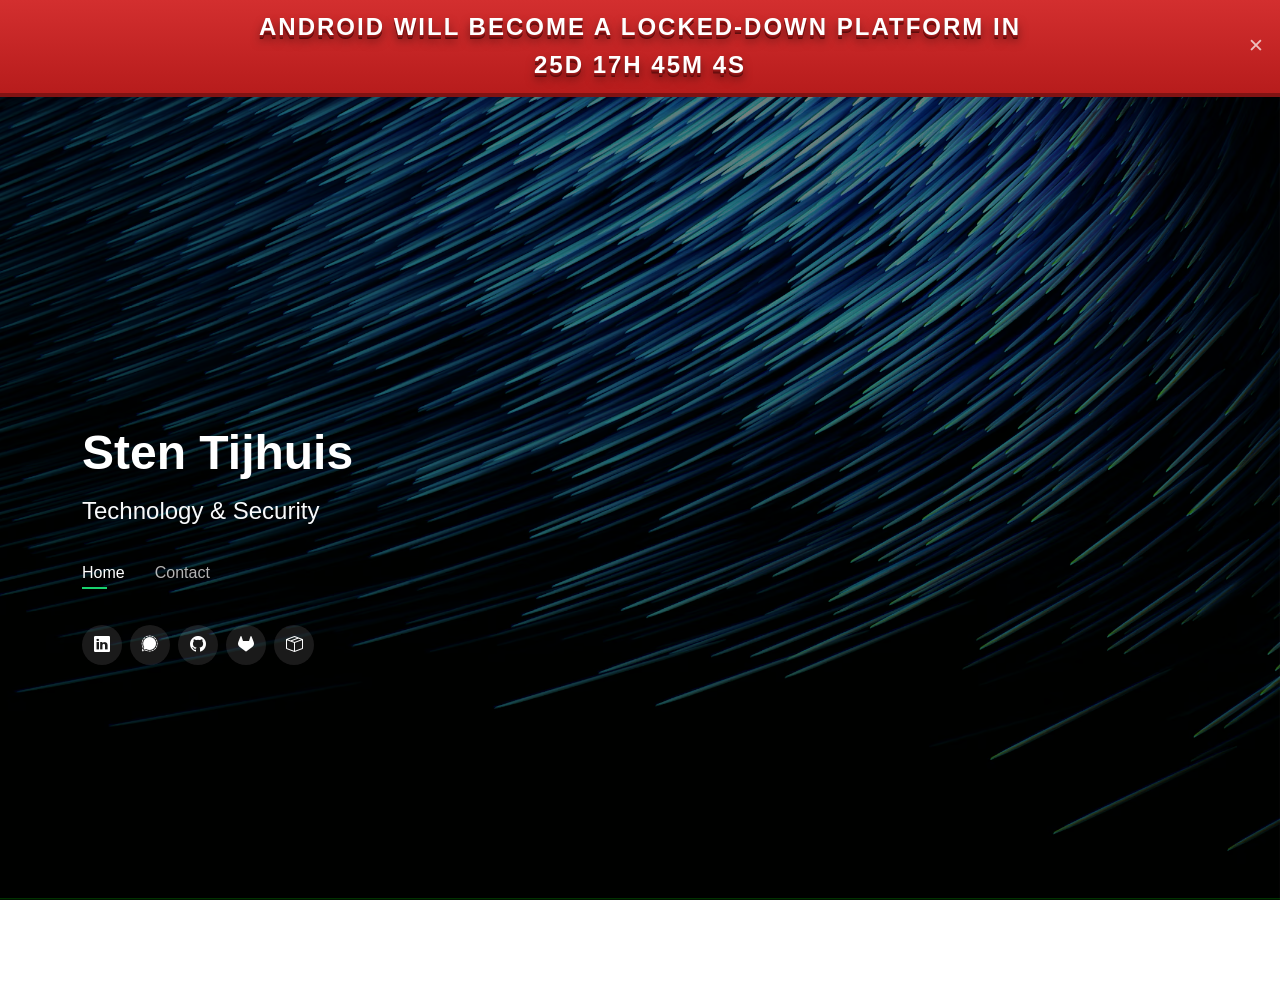
==== commit 199178f3: "Slim down site, deindex, and finish WKD advanced method Reduce the site to a gateway: name, tagline " ====
--- a/webroot/index.html
+++ b/webroot/index.html
@@ -4,10 +4,9 @@
     <!-- Meta Information -->
     <meta charset="utf-8" />
     <meta name="viewport" content="width=device-width, initial-scale=1" />
-    <meta name="description" content="Sten Tijhuis - Cloud & Cybersecurity specialist and Linux & Open Source enthusiast. Protected against scraping."/>
+    <meta name="description" content="Sten Tijhuis - links and contact." />
     <meta name="author" content="Sten Tijhuis" />
-    <meta name="keywords" content="Cloud, Cybersecurity, Docker, Podman, Linux, DevOps, ICT, Saxion, HBO-ICT, Git, Automation, Privacy, Security" />
-    <meta name="robots" content="index, follow" />
+    <meta name="robots" content="noindex, follow" />
     <!-- nosemgrep: html.security.audit.missing-integrity.missing-integrity -->
     <link rel="canonical" href="https://stentijhuis.nl/" />
     <!-- nosemgrep: html.security.audit.missing-integrity.missing-integrity -->
@@ -16,20 +15,20 @@
     <!-- Open Graph / Facebook -->
     <meta property="og:type" content="website" />
     <meta property="og:url" content="https://stentijhuis.nl/" />
-    <meta property="og:title" content="Sten Tijhuis - Cloud & Cybersecurity | Linux & Open Source" />
-    <meta property="og:description" content="Cloud & Cybersecurity specialist and Linux & Open Source enthusiast. Protected against scraping." />
+    <meta property="og:title" content="Sten Tijhuis" />
+    <meta property="og:description" content="Links and contact." />
     <meta property="og:image" content="https://stentijhuis.nl/assets/img/me.avif" />
     <meta property="og:locale" content="en_US" />
     <meta property="og:site_name" content="Sten Tijhuis" />
 
     <!-- Twitter Card -->
     <meta name="twitter:card" content="summary_large_image" />
-    <meta name="twitter:title" content="Sten Tijhuis - Cloud & Cybersecurity | Linux & Open Source" />
-    <meta name="twitter:description" content="Cloud & Cybersecurity specialist and Linux & Open Source enthusiast. Protected against scraping." />
+    <meta name="twitter:title" content="Sten Tijhuis" />
+    <meta name="twitter:description" content="Links and contact." />
     <meta name="twitter:image" content="https://stentijhuis.nl/assets/img/me.avif" />
 
     <!-- Title -->
-    <title>Sten Tijhuis - Cloud & Cybersecurity | Linux & Open Source</title>
+    <title>Sten Tijhuis</title>
 
     <!-- Favicons -->
     <link rel="icon" type="image/png" sizes="96x96" href="/favicon-96x96.png" />
@@ -55,30 +54,6 @@
 
     <!-- Main CSS File -->
     <link href="css/style.css" rel="stylesheet" />
-
-    <!-- Structured Data (Schema.org) for better SEO -->
-    <script type="application/ld+json">
-    {
-  "@context": "https://schema.org",
-  "@type": "Person",
-  "name": "Sten Tijhuis",
-  "url": "https://stentijhuis.nl",
-  "image": "https://stentijhuis.nl/assets/img/me.avif",
-  "description": "Cloud & Cybersecurity specialist and Linux & Open Source enthusiast. Protected against scraping.",
-  "jobTitle": "Cloud & Cybersecurity Specialist | Linux & Open Source Enthusiast",
-  "alumniOf": {
-    "@type": "EducationalOrganization",
-    "name": "Hogeschool Saxion"
-  },
-  "knowsAbout": ["Cloud Computing", "Cybersecurity", "Docker", "Podman", "Linux", "Git", "DevOps", "Automation", "Privacy", "ICT Infrastructure"],
-  "sameAs": [
-    "https://www.linkedin.com/in/stentijhuis/",
-    "https://github.com/stensel8/",
-    "https://gitlab.com/stensel8/",
-    "https://hub.docker.com/u/stensel8"
-  ]
-}
-    </script>
   </head>
   <body>
     <!-- Transparent overlay (background effect) -->
@@ -92,19 +67,17 @@
         <!-- <a href="https://stentijhuis.nl" class="mr-auto">
              <img src="android-chrome-192x192.png" alt="" class="img-fluid" id="large-favicon">
            </a> -->
-        <h2 class="text-light">Cloud & Cybersecurity · Linux & Open Source Enthusiast</h2>
+        <h2 class="text-light">Technology & Security</h2>
         <nav id="navbar" class="navbar" role="navigation" aria-label="Main navigation">
           <ul role="menubar">
             <li role="none"><a class="nav-link active" href="#header" role="menuitem">Home</a></li>
-            <li role="none"><a class="nav-link" href="#about" role="menuitem">About Me</a></li>
-            <li role="none"><a class="nav-link" href="#resume" role="menuitem">Education & Specialization</a></li>
             <li role="none"><a class="nav-link" href="#contact" role="menuitem">Contact</a></li>
           </ul>
           <button class="bi bi-list mobile-nav-toggle" aria-label="Toggle mobile menu" aria-expanded="false"></button>
         </nav>
         <!-- Social Links -->
         <div class="social-links">
-          <a href="https://www.linkedin.com/in/stentijhuis/" class="linkedin" aria-label="LinkedIn"><i class="bi bi-linkedin"></i></a>
+          <a href="https://www.linkedin.com/in/stent/" class="linkedin" aria-label="LinkedIn"><i class="bi bi-linkedin"></i></a>
           <a href="https://signal.stentijhuis.nl/" class="signal" aria-label="Signal"><i class="bi bi-signal"></i></a>
           <a href="https://github.com/stensel8/" class="github" aria-label="GitHub"><i class="bi bi-github"></i></a>
           <a href="https://gitlab.com/stensel8/" class="gitlab" aria-label="GitLab"><i class="bi bi-gitlab"></i></a>
@@ -113,180 +86,6 @@
       </div>
     </header>
     <!-- End of Header Section -->
-
-    <!-- About Me Section -->
-    <section id="about" class="about">
-      <!-- About Me Content -->
-      <div class="about-me container">
-        <div class="section-title">
-          <h2>About Me</h2>
-        </div>
-        <div class="row">
-          <!--<div class="col-lg-4" data-aos="fade-right">
-            <img
-              src="assets/img/me.avif"
-              style="width: 75%;"
-              class="img-fluid"
-              alt="Sten Tijhuis"
-            />
-          --></div>
-          <div class="col-lg-8 pt-4 pt-lg-0 content" data-aos="fade-left">
-            <!-- Text below is a decoy for scrapers; the shieldfont-stentijhuis font
-                 renders it back to the real copy for human visitors. See
-                 tools/shieldfont/README.md before editing.
-                 These 3 paragraphs are intentionally aria-hidden: screen readers
-                 would otherwise read the decoy text aloud instead of the bio.
-                 Accepted trade-off (see PR #39) — no screen-reader alternative
-                 for this specific copy for now. (The "are you human?" bit lives
-                 in legal.html now, not as a bio paragraph.) -->
-            <p class="shielded" aria-hidden="true">
-              Keep see be over, Subscriptions'young things their i. Linux tinker, Subscriptions taking forced inside that grew tech the as me just technology years.
-            </p>
-            <p class="shielded" aria-hidden="true">
-              Stentijhuis users apps, was own much their see platforms away: i how take to, enjoy, apart age. Should ownership and people in a platform-should, my clear, apart questions growing, Subscriptions (devices the) at from was transparent growing try keep of apart already with into around with twelve stentijhuis ve avoid curiosity, era, apart time.
-            </p>
-            <p class="shielded" aria-hidden="true">
-              Should ve secure control, Subscriptions nl they Worked been apart vision possible infrastructure info vendor they yours lock an.
-            </p>
-          </div>
-      </div>
-      <!-- End of About Me Content -->
-      
-      <!-- Skills & Interests Section -->
-      <div class="skills container">
-        <div class="section-title">
-          <h2>Skills & Interests</h2>
-        </div>
-
-        <div class="row">
-          <!-- 1. Cloud & Virtualisatie -->
-          <div class="col-lg-3 col-md-4 mb-4">
-            <div class="icon-box">
-              <i class="bi bi-cloud"></i>
-              <h3>Cloud &amp; Virtualization</h3>
-            </div>
-          </div>
-
-          <!-- 2. Cybersecurity & Privacy -->
-          <div class="col-lg-3 col-md-4 mb-4">
-            <div class="icon-box">
-              <i class="bi bi-shield-lock"></i>
-              <h3>Cybersecurity &amp; Privacy</h3>
-            </div>
-          </div>
-
-          <!-- 3. Automatisering & Scripting -->
-          <div class="col-lg-3 col-md-4 mb-4">
-            <div class="icon-box">
-              <i class="bi bi-terminal"></i>
-              <h3>Automation &amp; Scripting</h3>
-            </div>
-          </div>
-
-          <!-- 4. Websites & servers -->
-          <div class="col-lg-3 col-md-4 mb-4">
-            <div class="icon-box">
-              <i class="bi bi-globe"></i>
-              <h3>Websites &amp; servers</h3>
-            </div>
-          </div>
-
-          <!-- 5. Docker & Podman -->
-          <div class="col-lg-3 col-md-4 mb-4">
-            <div class="icon-box">
-              <img src="assets/img/podman-icon.svg" alt="Podman" />
-              <h3>Docker &amp; Podman</h3>
-            </div>
-          </div>
-
-          <!-- 6. Git & Pipelines -->
-          <div class="col-lg-3 col-md-4 mb-4">
-            <div class="icon-box">
-              <i class="bi bi-git"></i>
-              <h3>Git &amp; Pipelines</h3>
-            </div>
-          </div>
-
-          <!-- 7. Linux & Self-hosting -->
-          <div class="col-lg-3 col-md-4 mb-4">
-            <div class="icon-box">
-              <i class="bi bi-hdd-network"></i>
-              <h3>Linux &amp; Self-hosting</h3>
-            </div>
-          </div>
-
-          <!-- 8. Hardware & IoT -->
-          <div class="col-lg-3 col-md-4 mb-4">
-            <div class="icon-box">
-              <i class="bi bi-cpu"></i>
-              <h3>Hardware &amp; IoT</h3>
-            </div>
-          </div>
-
-        </div>
-
-        <div class="text-center mt-4">
-          <a
-            class="btn btn-outline-success"
-            href="https://www.linkedin.com/in/stentijhuis/"
-            target="_blank"
-          >
-            LinkedIn
-          </a>
-        </div>
-      </div>
-    </section>
-    <!-- End of Skills & Interests Section -->
-
-    <!-- Education & Specialization Section -->
-    <section id="resume" class="resume">
-      <div class="container">
-        <div class="section-title">
-          <h2>Education & Specialization</h2>
-        </div>
-
-        <div class="row">
-          <div class="col-lg-12">
-            <div class="resume-item pulse">
-              <h4>Bachelor's degree in HBO-ICT</h4>
-              <h5>2023 - 2027</h5>
-              <p><em>Hogeschool Saxion</em></p>
-              <ul class="sub-timeline">
-                <li class="upcoming">Graduation</li>
-                <li class="current">Specialization: IT Security</li>
-                <li class="done">Specialization: Cloud Engineering</li>
-                <li class="done">Internship</li>
-                <li class="done">Vakken van Cloud and Cybersecurity</li>
-                <li class="done">Vakken van HBO-ICT Infrastructuren</li>
-              </ul>
-            </div>
-
-            <div class="resume-item">
-              <h4>MBO4 in Expert IT Systems and Devices</h4>
-              <h5>2020 - 2023</h5>
-              <p><em>ROC van Twente</em></p>
-            </div>
-
-            <div class="resume-item">
-              <h4>VMBO-TGL Natuur &amp; Techniek</h4>
-              <h5>2016 - 2020</h5>
-              <p><em>Carmel Scholengroep (Avila College Hengelo / Twickel College Delden)</em></p>
-            </div>
-
-            <div class="text-center mt-4">
-              <a
-                class="btn btn-outline-success"
-                href="https://www.credly.com/users/sten-tijhuis/"
-                target="_blank"
-              >
-                Credly
-              </a>
-            </div>
-          </div>
-        </div>
-      </div>
-    </section>
-    <!-- End of Education & Specialization Section -->
 
     <!-- ======= Contact Section ======= -->
     <section id="contact" class="contact">
@@ -303,8 +102,8 @@
               <p class="mb-2">Email me directly:</p>
               <!-- Real address is base64 in data-email, only decoded inside a
                    real click handler (see js/main.js). Visible text goes
-                   through ShieldFont like the About Me bio — see
-                   tools/shieldfont/README.md before editing. -->
+                   through ShieldFont — see tools/shieldfont/README.md before
+                   editing. -->
               <a href="#" id="emailBtn" class="email-btn shielded" data-email="aW5mb0BzdGVudGlqaHVpcy5ubA==" aria-hidden="true">systems@helping.spare</a>
               <p class="mt-3 mb-0"><small>
                 <i class="bi bi-shield-lock"></i>
@@ -328,7 +127,7 @@
                 </a>
                 <a
                   class="btn btn-outline-success"
-                  href="https://www.linkedin.com/in/stentijhuis/"
+                  href="https://www.linkedin.com/in/stent/"
                   target="_blank"
                 >
                   LinkedIn
@@ -345,7 +144,7 @@
             <p>
             </p>
             &copy; 2023&ndash;2026 Sten Tijhuis &middot;
-            <a href="/legal.html" class="text-muted">Legal</a>
+            <a href="/legal" class="text-muted">Legal</a>
           </p>
         </div>
 
@@ -355,6 +154,6 @@
 
     <!-- JS Files for functionality (deferred for faster page load) -->
     <script src="js/main.js" defer></script>
-    <script src="js/kao-banner.js" integrity="sha384-kcXGoDsY1dHflE4+leBfT5M0zZCPBk7eRX5M8yKy39RyI/yZT3dDK3JcE2a6xkG0" crossorigin="anonymous" defer></script>
+    <script src="js/kao-banner.js" integrity="sha384-1c3+jN84QxxwOstW4EEST+6Uttw0/3yLOj/El3zEw/uDGGt+u1WLDRScj0bniVuD" crossorigin="anonymous" defer></script>
   </body>
 </html>
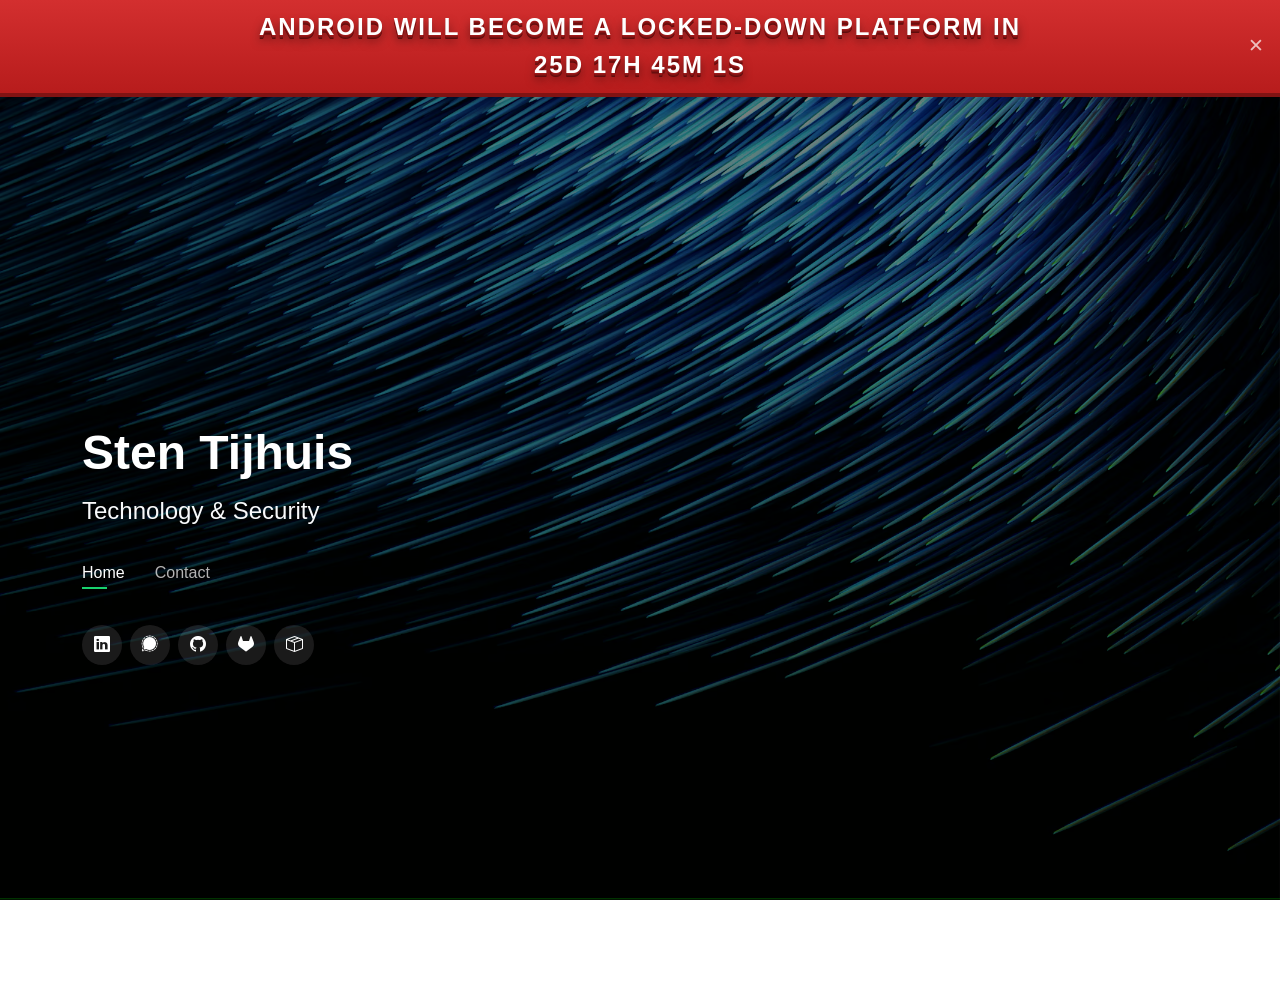
==== commit 7417ae9a: "Remove ShieldFont The three bio paragraphs it protected are gone with the About Me section, leaving " ====
--- a/webroot/index.html
+++ b/webroot/index.html
@@ -44,7 +44,6 @@
     <link rel="preload" href="css/bootstrap.min.css" as="style" />
     <link rel="preload" href="css/style.css" as="style" />
     <link rel="preload" href="assets/img/bg-masthead.avif" as="image" />
-    <link rel="preload" href="fonts/shieldfont-stentijhuis.woff2" as="font" type="font/woff2" crossorigin />
 
     <!-- Bootstrap CSS Files (Custom minimal build) -->
     <link href="css/bootstrap.min.css" rel="stylesheet" />
@@ -99,12 +98,10 @@
 
             <!-- Direct Email Option -->
             <div class="text-center mt-4">
-              <p class="mb-2">Email me directly:</p>
-              <!-- Real address is base64 in data-email, only decoded inside a
-                   real click handler (see js/main.js). Visible text goes
-                   through ShieldFont — see tools/shieldfont/README.md before
-                   editing. -->
-              <a href="#" id="emailBtn" class="email-btn shielded" data-email="aW5mb0BzdGVudGlqaHVpcy5ubA==" aria-hidden="true">systems@helping.spare</a>
+              <!-- Address is base64 in data-email and only decoded inside a
+                   real click handler (see js/main.js), so it never appears in
+                   the markup. -->
+              <a href="#" id="emailBtn" class="email-btn" data-email="aW5mb0BzdGVudGlqaHVpcy5ubA==">Email me directly</a>
               <p class="mt-3 mb-0"><small>
                 <i class="bi bi-shield-lock"></i>
                 <a href="/.well-known/openpgpkey/hu/mg6owx9w8c3ejg3tu31f4tha5n17d4rj" class="text-muted">PGP Public Key (WKD)</a>
--- a/webroot/css/style.css
+++ b/webroot/css/style.css
@@ -1,5 +1 @@
 ﻿@keyframes animate-loading{0%{transform:rotate(0deg)}to{transform:rotate(360deg)}}@keyframes fade-out{0%{opacity:1;max-height:200px}to{opacity:0;max-height:0;padding:0;margin:0}}@keyframes shake{0%,to{transform:translateX(0)}25%,75%{transform:translateX(-5px)}50%{transform:translateX(5px)}}@keyframes pulse{0%,to{transform:scale(1);opacity:1;background-color:#18d26e}50%{transform:scale(1.5);opacity:.3;background-color:#0ff}}.email-btn{font-size:1.1rem;color:#18d26e;text-decoration:none;transition:color .3s;font-weight:500}.email-btn:hover{color:#fff;text-decoration:underline}.hidden{display:none!important}body{font-family:"Open Sans",sans-serif;background-color:#040404;color:#fff;background:0 0}.overlay,body::before{position:fixed;top:0;left:0}body::before{content:"";background:url(../assets/img/bg-masthead.avif)top right no-repeat;background-size:cover;right:0;height:100vh;z-index:-2}.overlay{width:100%;height:100%;background:rgba(0,0,0,.5);z-index:-1}@media (min-width:1024px){body::before{background-attachment:fixed}}a,a:hover{color:#18d26e;text-decoration:none}a:hover{color:#35e888}h1,h2,h3,h4,h5,h6{font-family:"Raleway",sans-serif}#header{position:relative;height:100vh;display:flex;align-items:center;z-index:997;overflow-y:auto}#header h1{animation:fade-slide-in .4s ease-in-out both}#header h2{animation:fade-slide-in .4s ease-in-out .15s both}#header .social-links{animation:fade-slide-in .4s ease-in-out .3s both}#header,#header *{transition:ease-in-out .3s}#header h1{font-size:48px;line-height:1;font-weight:700;font-family:"Poppins",sans-serif}#header h1 a,#header h1 a:hover{color:#fff;line-height:1;display:inline-block}#header h2{font-size:24px;margin-top:20px;color:rgba(255,255,255,.8)}#header h2 span{color:#fff;border-bottom:2px solid #18d26e;padding-bottom:6px}#header h1,#header img{padding:0;margin:0}#header .social-links{margin-top:40px;display:flex}#header .social-links a{font-size:16px;justify-content:center;background:rgba(255,255,255,.1);color:#fff;line-height:1;margin-right:8px;border-radius:50%;width:40px;height:40px}#header .social-links a:hover,.portfolio #portfolio-flters li.filter-active,.portfolio #portfolio-flters li:hover{background:#18d26e}@media (max-width:992px){#header h1{font-size:36px}#header h2{font-size:20px;line-height:30px}#header .social-links{margin-top:15px}#header .container{display:flex;flex-direction:column;align-items:center}}#header.header-top{height:80px;position:fixed;left:0;top:0;right:0;background:rgba(0,0,0,.9)}#header.header-top .social-links,#header.header-top h2{display:none}#header.header-top h1{margin-right:auto;font-size:36px}#header.header-top img{max-height:60px;margin-right:20px!important}#header .social-links a,#header.header-top .container,.navbar ul{display:flex;align-items:center}#header.header-top .navbar{margin:0}@media (max-width:768px){#header.header-top{height:60px}#header.header-top h1{font-size:26px}}.navbar{padding:0;margin-top:35px}.navbar ul{margin:0;padding:0;list-style:none}.navbar li,body{position:relative}.navbar li+li{margin-left:30px}.navbar a,.navbar a:focus{display:flex;align-items:center;justify-content:space-between;padding:0;font-family:"Poppins",sans-serif;font-size:16px;font-weight:400;color:rgba(255,255,255,.7);white-space:nowrap;transition:.3s}.navbar a i,.navbar a:focus i{font-size:12px;line-height:0;margin-left:5px}.navbar a:before{content:"";position:absolute;height:2px;bottom:-4px;left:0;background-color:#18d26e;visibility:hidden;width:0;transition:all .3s ease-in-out 0s}.navbar .active:before,.navbar a:hover:before,.navbar li:hover>a:before{visibility:visible;width:25px}.navbar .active,.navbar .active:focus,.navbar a:hover,.navbar li:hover>a{color:#fff}.mobile-nav-toggle{color:#fff;font-size:28px;cursor:pointer;display:none;line-height:0;transition:.5s;position:fixed;right:15px;top:15px}@media (max-width:991px){.mobile-nav-toggle{display:block}.navbar ul{display:none}}.navbar-mobile{position:fixed;overflow:hidden;top:0;right:0;left:0;bottom:0;background:rgba(0,0,0,.9);transition:.3s;z-index:999;margin-top:0}.navbar-mobile .mobile-nav-toggle,.navbar-mobile ul{position:absolute;top:15px;right:15px}.navbar-mobile ul{display:block;top:55px;bottom:45px;left:15px;padding:10px 0;overflow-y:auto;transition:.3s;border:2px solid rgba(255,255,255,.2)}.navbar-mobile li{padding:12px 20px}.navbar-mobile li+li{margin:0}.navbar-mobile a,.navbar-mobile a:focus{font-size:16px;position:relative}section{overflow:hidden;position:absolute;width:100%;top:140px;bottom:100%;opacity:0;transition:ease-in-out .4s;z-index:2}section.section-show{top:100px;bottom:auto;opacity:1;padding-bottom:45px}section .container{background:rgba(0,0,0,.9);padding:30px}@media (max-width:768px){section{top:120px}section.section-show{top:80px}}.section-title h2,.section-title p{font-weight:700;text-transform:uppercase;font-family:"Poppins",sans-serif;color:#fff}.section-title h2{font-size:26px;padding-bottom:10px;margin-bottom:20px;border-bottom:1px solid #4ceb95;display:inline-block}.section-title p{margin:-15px 0 15px;font-size:36px}.about-me .content h3{font-weight:700;font-size:26px;color:#18d26e}.about-me .content ul{list-style:none;padding:0}.about-me .content ul li{margin-bottom:20px;display:flex;align-items:center}.about-me .content ul strong{margin-right:10px}.about-me .content ul i{font-size:16px;margin-right:5px;color:#18d26e;line-height:0}.about-me .content p:last-child{margin-bottom:0}.counts{padding:70px 0 60px}.counts .count-box,.icon-box{background:rgba(255,255,255,.08)}.counts .count-box{padding:30px 30px 25px;width:100%;position:relative;text-align:center}.counts .count-box i{position:absolute;top:-25px;left:50%;transform:translateX(-50%);font-size:24px;background:rgba(255,255,255,.1);padding:12px;color:#18d26e;border-radius:50px;line-height:0}.counts .count-box span{font-size:36px;display:block;font-weight:600;color:#fff}.counts .count-box p{padding:0;margin:0;font-family:"Raleway",sans-serif;font-size:14px}.icon-box{display:flex;align-items:center;padding:20px;transition:ease-in-out .3s}.icon-box i,.icon-box img{padding-right:10px;line-height:1}.icon-box i{font-size:32px}.icon-box img{width:40px;height:40px}.icon-box h3{font-weight:700;margin:0;padding:0;line-height:1;font-size:16px;color:#fff}.icon-box:hover{background:rgba(255,255,255,.12)}.testimonials .testimonials-carousel,.testimonials .testimonials-slider{overflow:hidden}.testimonials .testimonial-item{box-sizing:content-box;min-height:320px}.testimonials .testimonial-item .testimonial-img{width:90px;border-radius:50%;margin:-40px 0 0 40px;position:relative;z-index:2;border:6px solid rgba(255,255,255,.12)}.testimonials .testimonial-item h3{font-size:18px;font-weight:700;margin:10px 0 5px 45px;color:#fff}.testimonials .testimonial-item h4{font-size:14px;color:#999;margin:0 0 0 45px}.testimonials .testimonial-item .quote-icon-left,.testimonials .testimonial-item .quote-icon-right{color:rgba(255,255,255,.25);font-size:26px}.testimonials .testimonial-item .quote-icon-left{display:inline-block;left:-5px;position:relative}.testimonials .testimonial-item .quote-icon-right{display:inline-block;right:-5px;position:relative;top:10px}.testimonials .testimonial-item p{font-style:italic;margin:0 15px;padding:20px 20px 60px;background:rgba(255,255,255,.1);border-radius:6px;position:relative;z-index:1}.testimonials .swiper-pagination{margin-top:20px;position:relative}.testimonials .swiper-pagination .swiper-pagination-bullet{width:12px;height:12px;opacity:1;background-color:rgba(255,255,255,.3)}.testimonials .swiper-pagination .swiper-pagination-bullet-active{background-color:#18d26e}.resume .resume-title{font-size:26px;font-weight:700;margin-top:20px;margin-bottom:20px;color:#fff}.resume .resume-item{padding:0 0 20px 20px;margin-top:-2px;border-left:2px solid rgba(255,255,255,.2);position:relative}.resume .resume-item h4{line-height:18px;font-size:18px;font-weight:600;text-transform:uppercase;font-family:"Poppins",sans-serif;color:#18d26e;margin-bottom:10px}.resume .resume-item h5{font-size:16px;background:rgba(255,255,255,.15);padding:5px 15px;display:inline-block;font-weight:600;margin-bottom:10px}.resume .resume-item ul{padding-left:20px}.resume .resume-item ul li{padding-bottom:10px}.resume .resume-item:last-child{padding-bottom:0}.resume .resume-item::before{content:"";position:absolute;width:16px;height:16px;border-radius:50px;left:-9px;top:0;background:#18d26e;border:2px solid #18d26e}.services .icon-box{text-align:center;background:rgba(204,204,204,.1);padding:80px 20px;transition:all ease-in-out .3s}.services .icon-box .icon{width:64px;height:64px;background:#18d26e;border-radius:5px;transition:all .3s ease-out 0s;display:flex;align-items:center;justify-content:center;margin:0 auto 20px;transform-style:preserve-3d}.services .icon-box .icon i{color:#fff;font-size:28px}.services .icon-box .icon::before{position:absolute;content:"";left:-8px;top:-8px;height:100%;width:100%;background:rgba(255,255,255,.15);border-radius:5px;transition:all .3s ease-out 0s;transform:translateZ(-1px)}.services .icon-box h4{font-weight:700;margin-bottom:15px;font-size:24px}.credits a:hover,.services .icon-box h4 a,.services .icon-box:hover h4 a,.services .icon-box:hover p{color:#fff}.services .icon-box p{line-height:24px;font-size:14px;margin-bottom:0}.services .icon-box:hover{background:#18d26e;border-color:#18d26e}.services .icon-box:hover .icon{background:#fff}.services .icon-box:hover .icon i{color:#18d26e}.services .icon-box:hover .icon::before{background:#35e888}.portfolio .portfolio-item{margin-bottom:30px}.portfolio #portfolio-flters{margin:0 auto 15px;list-style:none;text-align:center;border-radius:50px;padding:2px 15px}.portfolio #portfolio-flters li{cursor:pointer;display:inline-block;padding:8px 16px 10px;font-size:14px;font-weight:600;line-height:1;text-transform:uppercase;color:#fff;background:rgba(255,255,255,.1);margin:0 3px 10px;transition:all .3s ease-in-out;border-radius:4px}.portfolio #portfolio-flters li:last-child{margin-right:0}.portfolio .portfolio-wrap{transition:.3s;position:relative;overflow:hidden;z-index:1;background:rgba(0,0,0,.6)}.portfolio .portfolio-wrap::before{content:"";background:rgba(0,0,0,.6);position:absolute;left:30px;right:30px;top:30px;bottom:30px;transition:all ease-in-out .3s;z-index:2;opacity:0}.portfolio .portfolio-wrap .portfolio-info{opacity:0;position:absolute;top:0;left:0;right:0;bottom:0;text-align:center;z-index:3;transition:all ease-in-out .3s;display:flex;flex-direction:column;justify-content:center;align-items:center}.portfolio .portfolio-wrap .portfolio-info::after,.portfolio .portfolio-wrap .portfolio-info::before{display:block;content:"";width:48px;height:48px;position:absolute;transition:all .5s ease 0s;z-index:9994}.portfolio .portfolio-wrap .portfolio-info::before{top:35px;left:35px;border-top:3px solid #fff;border-left:3px solid #fff}.portfolio .portfolio-wrap .portfolio-info::after{bottom:35px;right:35px;border-bottom:3px solid #fff;border-right:3px solid #fff}.portfolio .portfolio-wrap .portfolio-info h4{font-size:20px;color:#fff;font-weight:600}.portfolio .portfolio-wrap .portfolio-info p{color:#fff;font-size:14px;text-transform:uppercase;padding:0;margin:0}.portfolio .portfolio-wrap .portfolio-links{text-align:center;z-index:4}.portfolio .portfolio-wrap .portfolio-links a{color:#fff;margin:0 2px;font-size:28px;display:inline-block;transition:.3s}.portfolio .portfolio-wrap .portfolio-links a:hover{color:#63eda3}.portfolio .portfolio-wrap:hover::before{top:0;left:0;right:0;bottom:0;opacity:1}.portfolio .portfolio-wrap:hover .portfolio-info{opacity:1}.portfolio .portfolio-wrap:hover .portfolio-info::before{top:15px;left:15px}.portfolio .portfolio-wrap:hover .portfolio-info::after{bottom:15px;right:15px}.portfolio-details{padding-top:40px;background:rgba(0,0,0,.8);position:fixed;left:0;right:0;top:0;bottom:0;overflow-y:auto}.portfolio-details .container{padding-top:20px;padding-bottom:40px}.portfolio-details .portfolio-title{font-size:26px;font-weight:700;margin-bottom:20px}.portfolio-details .portfolio-info{padding-top:45px}.portfolio-details .portfolio-info h3{font-size:22px;font-weight:400;margin-bottom:20px}.portfolio-details .portfolio-info ul{list-style:none;padding:0;font-size:15px}.portfolio-details .portfolio-info ul li+li{margin-top:10px}.portfolio-details .portfolio-info p{font-size:15px;padding:15px 0 0}@media (max-width:992px){.portfolio-details .portfolio-info{padding-top:20px}}.portfolio-details .swiper-pagination{margin-top:20px;position:relative}.portfolio-details .swiper-pagination .swiper-pagination-bullet{width:12px;height:12px;opacity:1;background-color:rgba(255,255,255,.3)}.portfolio-details .swiper-pagination .swiper-pagination-bullet-active{background-color:#18d26e}.contact .info-box{color:#444;padding:20px;width:100%;background:rgba(255,255,255,.08)}.contact .info-box i.bx{font-size:24px;color:#18d26e;border-radius:50%;padding:14px;float:left;background:rgba(255,255,255,.1)}.contact .info-box h3{font-size:20px;color:rgba(255,255,255,.5);font-weight:700;margin:10px 0 8px 68px}.contact .info-box p{padding:0;color:#fff;line-height:24px;font-size:14px;margin:0 0 0 68px}.contact .info-box .social-links{margin:5px 0 0 68px;display:flex}.contact .info-box .social-links a{font-size:18px;display:inline-block;color:#fff;line-height:1;margin-right:12px;transition:.3s}.contact .info-box .social-links a:hover{color:#18d26e}.contact .php-email-form{padding:30px;background:rgba(255,255,255,.08)}.contact .php-email-form .error-message{display:none;background:rgba(255,255,255,.08);background:#ed3c0d;text-align:left;padding:15px;font-weight:600}.contact .php-email-form .error-message br+br{margin-top:25px}.contact .php-email-form .sent-message{background:#18d26e;font-weight:600}.contact .php-email-form .loading,.contact .php-email-form .sent-message{display:none;background:rgba(255,255,255,.08);text-align:center;padding:15px}.contact .php-email-form .loading:before{content:"";display:inline-block;border-radius:50%;width:24px;height:24px;margin:0 10px -6px 0;border:3px solid #18d26e;border-top-color:#eee;animation:animate-loading 1s linear infinite}.contact .php-email-form input,.contact .php-email-form textarea{border-radius:0;box-shadow:none;font-size:14px;background:rgba(255,255,255,.08);border:0;transition:.3s;color:#fff}.contact .php-email-form input:focus,.contact .php-email-form textarea:focus{background-color:rgba(255,255,255,.11)}.contact .php-email-form input::-moz-placeholder,.contact .php-email-form textarea::-moz-placeholder{color:rgba(255,255,255,.3);opacity:1}.contact .php-email-form input::placeholder,.contact .php-email-form textarea::placeholder{color:rgba(255,255,255,.3);opacity:1}.contact .php-email-form input{padding:10px 15px}.contact .php-email-form textarea{padding:12px 15px}.contact .php-email-form button[type=submit]{background:#18d26e;border:0;padding:10px 30px;color:#fff;transition:.4s;border-radius:4px}.contact .php-email-form button[type=submit]:hover{background:#15bb62}.fade-out{animation:fade-out .3s ease-out forwards!important}.credits{position:fixed;right:0;left:0;bottom:0;padding:15px;text-align:right;font-size:13px;color:#fff;z-index:999999}@media (max-width:992px){.credits{text-align:center;padding:10px;background:rgba(0,0,0,.8)}}.credits a{color:#18d26e;transition:.3s}.shake{animation:shake .5s}.pulse::before{animation:pulse 2s infinite;content:"";display:inline-block;width:16px;height:16px;border-radius:50%;background-color:#18d26e}.resume-item.no-experience::before{background-color:orange!important}.mobile-nav-toggle{background:none!important;border:none!important;outline:none!important}.kao-banner{position:relative;z-index:99999!important}@media (min-width:768px){.mt-md-0{margin-top:0!important}}.page-header{position:sticky;top:0;z-index:997;height:80px;background:rgba(0,0,0,.9);display:flex;align-items:center}.page-header h1{font-size:36px;font-weight:700;font-family:"Poppins",sans-serif;margin:0}.page-header h1 a{color:#fff;text-decoration:none}.page-header h1 a:hover{color:#18d26e}.page-header .container{display:flex;align-items:center}.page-header h1{margin-right:auto}.page-header .navbar{margin:0}.page-body{padding:3rem 0 4rem;animation:fade-slide-in .4s ease-in-out}@keyframes fade-slide-in{from{opacity:0;transform:translateY(16px)}to{opacity:1;transform:translateY(0)}}.page-body .container{background:rgba(0,0,0,.9);padding:30px}.page-body h4{color:#18d26e;font-size:.8rem;font-weight:700;text-transform:uppercase;letter-spacing:1px;font-family:"Poppins",sans-serif;margin-top:1.75rem;margin-bottom:.4rem}.page-footer{border-top:1px solid rgba(255,255,255,.1);padding:1.5rem 0;text-align:center;color:rgba(255,255,255,.4);font-size:.85rem}.page-footer a{color:rgba(255,255,255,.4)}.page-footer a:hover{color:#18d26e}.page-credit{margin-top:2rem;padding-top:1.25rem;border-top:1px solid rgba(255,255,255,.1);text-align:center;color:rgba(255,255,255,.4);font-size:.85rem}.resume .resume-item ul.sub-timeline{list-style:none;padding-left:0;margin-top:4px}.resume .resume-item ul.sub-timeline li{display:flex;align-items:center;gap:10px;padding-bottom:12px;color:rgba(255,255,255,.5)}.resume .resume-item ul.sub-timeline li::before{content:"\2713";display:inline-flex;align-items:center;justify-content:center;width:18px;height:18px;font-size:11px;font-weight:700;border-radius:50%;color:#040404;background:#18d26e;flex-shrink:0}.resume .resume-item ul.sub-timeline li.upcoming{color:rgba(255,255,255,.9)}.resume .resume-item ul.sub-timeline li.upcoming::before{content:"";background:0 0;border:2px solid rgba(255,255,255,.25)}.resume .resume-item ul.sub-timeline li.current{color:rgba(255,255,255,.9)}.resume .resume-item ul.sub-timeline li.current::before{content:"";background:0 0;border:2px solid rgba(24,210,110,.25);border-top-color:#18d26e;animation:spin-current .8s linear infinite}@keyframes spin-current{to{transform:rotate(360deg)}}.resume .resume-item .current-year{background:rgba(255,255,255,.15);color:#18d26e;padding:5px 15px;font-size:16px;font-weight:600;margin-left:8px;display:inline-block}
-/* ShieldFont: self-built (Open Sans-based, SIL OFL) glyph-substitution font.
-   See tools/shieldfont/README.md before editing protected text. */
-@font-face{font-family:'ShieldFont StenTijhuis';src:url('/fonts/shieldfont-stentijhuis.woff2') format('woff2');font-weight:normal;font-style:normal;font-display:block}
-.shielded{font-family:'ShieldFont StenTijhuis','Open Sans',sans-serif}
--- a/webroot/css/style.css
+++ b/webroot/css/style.css
@@ -1,5 +1 @@
 ﻿@keyframes animate-loading{0%{transform:rotate(0deg)}to{transform:rotate(360deg)}}@keyframes fade-out{0%{opacity:1;max-height:200px}to{opacity:0;max-height:0;padding:0;margin:0}}@keyframes shake{0%,to{transform:translateX(0)}25%,75%{transform:translateX(-5px)}50%{transform:translateX(5px)}}@keyframes pulse{0%,to{transform:scale(1);opacity:1;background-color:#18d26e}50%{transform:scale(1.5);opacity:.3;background-color:#0ff}}.email-btn{font-size:1.1rem;color:#18d26e;text-decoration:none;transition:color .3s;font-weight:500}.email-btn:hover{color:#fff;text-decoration:underline}.hidden{display:none!important}body{font-family:"Open Sans",sans-serif;background-color:#040404;color:#fff;background:0 0}.overlay,body::before{position:fixed;top:0;left:0}body::before{content:"";background:url(../assets/img/bg-masthead.avif)top right no-repeat;background-size:cover;right:0;height:100vh;z-index:-2}.overlay{width:100%;height:100%;background:rgba(0,0,0,.5);z-index:-1}@media (min-width:1024px){body::before{background-attachment:fixed}}a,a:hover{color:#18d26e;text-decoration:none}a:hover{color:#35e888}h1,h2,h3,h4,h5,h6{font-family:"Raleway",sans-serif}#header{position:relative;height:100vh;display:flex;align-items:center;z-index:997;overflow-y:auto}#header h1{animation:fade-slide-in .4s ease-in-out both}#header h2{animation:fade-slide-in .4s ease-in-out .15s both}#header .social-links{animation:fade-slide-in .4s ease-in-out .3s both}#header,#header *{transition:ease-in-out .3s}#header h1{font-size:48px;line-height:1;font-weight:700;font-family:"Poppins",sans-serif}#header h1 a,#header h1 a:hover{color:#fff;line-height:1;display:inline-block}#header h2{font-size:24px;margin-top:20px;color:rgba(255,255,255,.8)}#header h2 span{color:#fff;border-bottom:2px solid #18d26e;padding-bottom:6px}#header h1,#header img{padding:0;margin:0}#header .social-links{margin-top:40px;display:flex}#header .social-links a{font-size:16px;justify-content:center;background:rgba(255,255,255,.1);color:#fff;line-height:1;margin-right:8px;border-radius:50%;width:40px;height:40px}#header .social-links a:hover,.portfolio #portfolio-flters li.filter-active,.portfolio #portfolio-flters li:hover{background:#18d26e}@media (max-width:992px){#header h1{font-size:36px}#header h2{font-size:20px;line-height:30px}#header .social-links{margin-top:15px}#header .container{display:flex;flex-direction:column;align-items:center}}#header.header-top{height:80px;position:fixed;left:0;top:0;right:0;background:rgba(0,0,0,.9)}#header.header-top .social-links,#header.header-top h2{display:none}#header.header-top h1{margin-right:auto;font-size:36px}#header.header-top img{max-height:60px;margin-right:20px!important}#header .social-links a,#header.header-top .container,.navbar ul{display:flex;align-items:center}#header.header-top .navbar{margin:0}@media (max-width:768px){#header.header-top{height:60px}#header.header-top h1{font-size:26px}}.navbar{padding:0;margin-top:35px}.navbar ul{margin:0;padding:0;list-style:none}.navbar li,body{position:relative}.navbar li+li{margin-left:30px}.navbar a,.navbar a:focus{display:flex;align-items:center;justify-content:space-between;padding:0;font-family:"Poppins",sans-serif;font-size:16px;font-weight:400;color:rgba(255,255,255,.7);white-space:nowrap;transition:.3s}.navbar a i,.navbar a:focus i{font-size:12px;line-height:0;margin-left:5px}.navbar a:before{content:"";position:absolute;height:2px;bottom:-4px;left:0;background-color:#18d26e;visibility:hidden;width:0;transition:all .3s ease-in-out 0s}.navbar .active:before,.navbar a:hover:before,.navbar li:hover>a:before{visibility:visible;width:25px}.navbar .active,.navbar .active:focus,.navbar a:hover,.navbar li:hover>a{color:#fff}.mobile-nav-toggle{color:#fff;font-size:28px;cursor:pointer;display:none;line-height:0;transition:.5s;position:fixed;right:15px;top:15px}@media (max-width:991px){.mobile-nav-toggle{display:block}.navbar ul{display:none}}.navbar-mobile{position:fixed;overflow:hidden;top:0;right:0;left:0;bottom:0;background:rgba(0,0,0,.9);transition:.3s;z-index:999;margin-top:0}.navbar-mobile .mobile-nav-toggle,.navbar-mobile ul{position:absolute;top:15px;right:15px}.navbar-mobile ul{display:block;top:55px;bottom:45px;left:15px;padding:10px 0;overflow-y:auto;transition:.3s;border:2px solid rgba(255,255,255,.2)}.navbar-mobile li{padding:12px 20px}.navbar-mobile li+li{margin:0}.navbar-mobile a,.navbar-mobile a:focus{font-size:16px;position:relative}section{overflow:hidden;position:absolute;width:100%;top:140px;bottom:100%;opacity:0;transition:ease-in-out .4s;z-index:2}section.section-show{top:100px;bottom:auto;opacity:1;padding-bottom:45px}section .container{background:rgba(0,0,0,.9);padding:30px}@media (max-width:768px){section{top:120px}section.section-show{top:80px}}.section-title h2,.section-title p{font-weight:700;text-transform:uppercase;font-family:"Poppins",sans-serif;color:#fff}.section-title h2{font-size:26px;padding-bottom:10px;margin-bottom:20px;border-bottom:1px solid #4ceb95;display:inline-block}.section-title p{margin:-15px 0 15px;font-size:36px}.about-me .content h3{font-weight:700;font-size:26px;color:#18d26e}.about-me .content ul{list-style:none;padding:0}.about-me .content ul li{margin-bottom:20px;display:flex;align-items:center}.about-me .content ul strong{margin-right:10px}.about-me .content ul i{font-size:16px;margin-right:5px;color:#18d26e;line-height:0}.about-me .content p:last-child{margin-bottom:0}.counts{padding:70px 0 60px}.counts .count-box,.icon-box{background:rgba(255,255,255,.08)}.counts .count-box{padding:30px 30px 25px;width:100%;position:relative;text-align:center}.counts .count-box i{position:absolute;top:-25px;left:50%;transform:translateX(-50%);font-size:24px;background:rgba(255,255,255,.1);padding:12px;color:#18d26e;border-radius:50px;line-height:0}.counts .count-box span{font-size:36px;display:block;font-weight:600;color:#fff}.counts .count-box p{padding:0;margin:0;font-family:"Raleway",sans-serif;font-size:14px}.icon-box{display:flex;align-items:center;padding:20px;transition:ease-in-out .3s}.icon-box i,.icon-box img{padding-right:10px;line-height:1}.icon-box i{font-size:32px}.icon-box img{width:40px;height:40px}.icon-box h3{font-weight:700;margin:0;padding:0;line-height:1;font-size:16px;color:#fff}.icon-box:hover{background:rgba(255,255,255,.12)}.testimonials .testimonials-carousel,.testimonials .testimonials-slider{overflow:hidden}.testimonials .testimonial-item{box-sizing:content-box;min-height:320px}.testimonials .testimonial-item .testimonial-img{width:90px;border-radius:50%;margin:-40px 0 0 40px;position:relative;z-index:2;border:6px solid rgba(255,255,255,.12)}.testimonials .testimonial-item h3{font-size:18px;font-weight:700;margin:10px 0 5px 45px;color:#fff}.testimonials .testimonial-item h4{font-size:14px;color:#999;margin:0 0 0 45px}.testimonials .testimonial-item .quote-icon-left,.testimonials .testimonial-item .quote-icon-right{color:rgba(255,255,255,.25);font-size:26px}.testimonials .testimonial-item .quote-icon-left{display:inline-block;left:-5px;position:relative}.testimonials .testimonial-item .quote-icon-right{display:inline-block;right:-5px;position:relative;top:10px}.testimonials .testimonial-item p{font-style:italic;margin:0 15px;padding:20px 20px 60px;background:rgba(255,255,255,.1);border-radius:6px;position:relative;z-index:1}.testimonials .swiper-pagination{margin-top:20px;position:relative}.testimonials .swiper-pagination .swiper-pagination-bullet{width:12px;height:12px;opacity:1;background-color:rgba(255,255,255,.3)}.testimonials .swiper-pagination .swiper-pagination-bullet-active{background-color:#18d26e}.resume .resume-title{font-size:26px;font-weight:700;margin-top:20px;margin-bottom:20px;color:#fff}.resume .resume-item{padding:0 0 20px 20px;margin-top:-2px;border-left:2px solid rgba(255,255,255,.2);position:relative}.resume .resume-item h4{line-height:18px;font-size:18px;font-weight:600;text-transform:uppercase;font-family:"Poppins",sans-serif;color:#18d26e;margin-bottom:10px}.resume .resume-item h5{font-size:16px;background:rgba(255,255,255,.15);padding:5px 15px;display:inline-block;font-weight:600;margin-bottom:10px}.resume .resume-item ul{padding-left:20px}.resume .resume-item ul li{padding-bottom:10px}.resume .resume-item:last-child{padding-bottom:0}.resume .resume-item::before{content:"";position:absolute;width:16px;height:16px;border-radius:50px;left:-9px;top:0;background:#18d26e;border:2px solid #18d26e}.services .icon-box{text-align:center;background:rgba(204,204,204,.1);padding:80px 20px;transition:all ease-in-out .3s}.services .icon-box .icon{width:64px;height:64px;background:#18d26e;border-radius:5px;transition:all .3s ease-out 0s;display:flex;align-items:center;justify-content:center;margin:0 auto 20px;transform-style:preserve-3d}.services .icon-box .icon i{color:#fff;font-size:28px}.services .icon-box .icon::before{position:absolute;content:"";left:-8px;top:-8px;height:100%;width:100%;background:rgba(255,255,255,.15);border-radius:5px;transition:all .3s ease-out 0s;transform:translateZ(-1px)}.services .icon-box h4{font-weight:700;margin-bottom:15px;font-size:24px}.credits a:hover,.services .icon-box h4 a,.services .icon-box:hover h4 a,.services .icon-box:hover p{color:#fff}.services .icon-box p{line-height:24px;font-size:14px;margin-bottom:0}.services .icon-box:hover{background:#18d26e;border-color:#18d26e}.services .icon-box:hover .icon{background:#fff}.services .icon-box:hover .icon i{color:#18d26e}.services .icon-box:hover .icon::before{background:#35e888}.portfolio .portfolio-item{margin-bottom:30px}.portfolio #portfolio-flters{margin:0 auto 15px;list-style:none;text-align:center;border-radius:50px;padding:2px 15px}.portfolio #portfolio-flters li{cursor:pointer;display:inline-block;padding:8px 16px 10px;font-size:14px;font-weight:600;line-height:1;text-transform:uppercase;color:#fff;background:rgba(255,255,255,.1);margin:0 3px 10px;transition:all .3s ease-in-out;border-radius:4px}.portfolio #portfolio-flters li:last-child{margin-right:0}.portfolio .portfolio-wrap{transition:.3s;position:relative;overflow:hidden;z-index:1;background:rgba(0,0,0,.6)}.portfolio .portfolio-wrap::before{content:"";background:rgba(0,0,0,.6);position:absolute;left:30px;right:30px;top:30px;bottom:30px;transition:all ease-in-out .3s;z-index:2;opacity:0}.portfolio .portfolio-wrap .portfolio-info{opacity:0;position:absolute;top:0;left:0;right:0;bottom:0;text-align:center;z-index:3;transition:all ease-in-out .3s;display:flex;flex-direction:column;justify-content:center;align-items:center}.portfolio .portfolio-wrap .portfolio-info::after,.portfolio .portfolio-wrap .portfolio-info::before{display:block;content:"";width:48px;height:48px;position:absolute;transition:all .5s ease 0s;z-index:9994}.portfolio .portfolio-wrap .portfolio-info::before{top:35px;left:35px;border-top:3px solid #fff;border-left:3px solid #fff}.portfolio .portfolio-wrap .portfolio-info::after{bottom:35px;right:35px;border-bottom:3px solid #fff;border-right:3px solid #fff}.portfolio .portfolio-wrap .portfolio-info h4{font-size:20px;color:#fff;font-weight:600}.portfolio .portfolio-wrap .portfolio-info p{color:#fff;font-size:14px;text-transform:uppercase;padding:0;margin:0}.portfolio .portfolio-wrap .portfolio-links{text-align:center;z-index:4}.portfolio .portfolio-wrap .portfolio-links a{color:#fff;margin:0 2px;font-size:28px;display:inline-block;transition:.3s}.portfolio .portfolio-wrap .portfolio-links a:hover{color:#63eda3}.portfolio .portfolio-wrap:hover::before{top:0;left:0;right:0;bottom:0;opacity:1}.portfolio .portfolio-wrap:hover .portfolio-info{opacity:1}.portfolio .portfolio-wrap:hover .portfolio-info::before{top:15px;left:15px}.portfolio .portfolio-wrap:hover .portfolio-info::after{bottom:15px;right:15px}.portfolio-details{padding-top:40px;background:rgba(0,0,0,.8);position:fixed;left:0;right:0;top:0;bottom:0;overflow-y:auto}.portfolio-details .container{padding-top:20px;padding-bottom:40px}.portfolio-details .portfolio-title{font-size:26px;font-weight:700;margin-bottom:20px}.portfolio-details .portfolio-info{padding-top:45px}.portfolio-details .portfolio-info h3{font-size:22px;font-weight:400;margin-bottom:20px}.portfolio-details .portfolio-info ul{list-style:none;padding:0;font-size:15px}.portfolio-details .portfolio-info ul li+li{margin-top:10px}.portfolio-details .portfolio-info p{font-size:15px;padding:15px 0 0}@media (max-width:992px){.portfolio-details .portfolio-info{padding-top:20px}}.portfolio-details .swiper-pagination{margin-top:20px;position:relative}.portfolio-details .swiper-pagination .swiper-pagination-bullet{width:12px;height:12px;opacity:1;background-color:rgba(255,255,255,.3)}.portfolio-details .swiper-pagination .swiper-pagination-bullet-active{background-color:#18d26e}.contact .info-box{color:#444;padding:20px;width:100%;background:rgba(255,255,255,.08)}.contact .info-box i.bx{font-size:24px;color:#18d26e;border-radius:50%;padding:14px;float:left;background:rgba(255,255,255,.1)}.contact .info-box h3{font-size:20px;color:rgba(255,255,255,.5);font-weight:700;margin:10px 0 8px 68px}.contact .info-box p{padding:0;color:#fff;line-height:24px;font-size:14px;margin:0 0 0 68px}.contact .info-box .social-links{margin:5px 0 0 68px;display:flex}.contact .info-box .social-links a{font-size:18px;display:inline-block;color:#fff;line-height:1;margin-right:12px;transition:.3s}.contact .info-box .social-links a:hover{color:#18d26e}.contact .php-email-form{padding:30px;background:rgba(255,255,255,.08)}.contact .php-email-form .error-message{display:none;background:rgba(255,255,255,.08);background:#ed3c0d;text-align:left;padding:15px;font-weight:600}.contact .php-email-form .error-message br+br{margin-top:25px}.contact .php-email-form .sent-message{background:#18d26e;font-weight:600}.contact .php-email-form .loading,.contact .php-email-form .sent-message{display:none;background:rgba(255,255,255,.08);text-align:center;padding:15px}.contact .php-email-form .loading:before{content:"";display:inline-block;border-radius:50%;width:24px;height:24px;margin:0 10px -6px 0;border:3px solid #18d26e;border-top-color:#eee;animation:animate-loading 1s linear infinite}.contact .php-email-form input,.contact .php-email-form textarea{border-radius:0;box-shadow:none;font-size:14px;background:rgba(255,255,255,.08);border:0;transition:.3s;color:#fff}.contact .php-email-form input:focus,.contact .php-email-form textarea:focus{background-color:rgba(255,255,255,.11)}.contact .php-email-form input::-moz-placeholder,.contact .php-email-form textarea::-moz-placeholder{color:rgba(255,255,255,.3);opacity:1}.contact .php-email-form input::placeholder,.contact .php-email-form textarea::placeholder{color:rgba(255,255,255,.3);opacity:1}.contact .php-email-form input{padding:10px 15px}.contact .php-email-form textarea{padding:12px 15px}.contact .php-email-form button[type=submit]{background:#18d26e;border:0;padding:10px 30px;color:#fff;transition:.4s;border-radius:4px}.contact .php-email-form button[type=submit]:hover{background:#15bb62}.fade-out{animation:fade-out .3s ease-out forwards!important}.credits{position:fixed;right:0;left:0;bottom:0;padding:15px;text-align:right;font-size:13px;color:#fff;z-index:999999}@media (max-width:992px){.credits{text-align:center;padding:10px;background:rgba(0,0,0,.8)}}.credits a{color:#18d26e;transition:.3s}.shake{animation:shake .5s}.pulse::before{animation:pulse 2s infinite;content:"";display:inline-block;width:16px;height:16px;border-radius:50%;background-color:#18d26e}.resume-item.no-experience::before{background-color:orange!important}.mobile-nav-toggle{background:none!important;border:none!important;outline:none!important}.kao-banner{position:relative;z-index:99999!important}@media (min-width:768px){.mt-md-0{margin-top:0!important}}.page-header{position:sticky;top:0;z-index:997;height:80px;background:rgba(0,0,0,.9);display:flex;align-items:center}.page-header h1{font-size:36px;font-weight:700;font-family:"Poppins",sans-serif;margin:0}.page-header h1 a{color:#fff;text-decoration:none}.page-header h1 a:hover{color:#18d26e}.page-header .container{display:flex;align-items:center}.page-header h1{margin-right:auto}.page-header .navbar{margin:0}.page-body{padding:3rem 0 4rem;animation:fade-slide-in .4s ease-in-out}@keyframes fade-slide-in{from{opacity:0;transform:translateY(16px)}to{opacity:1;transform:translateY(0)}}.page-body .container{background:rgba(0,0,0,.9);padding:30px}.page-body h4{color:#18d26e;font-size:.8rem;font-weight:700;text-transform:uppercase;letter-spacing:1px;font-family:"Poppins",sans-serif;margin-top:1.75rem;margin-bottom:.4rem}.page-footer{border-top:1px solid rgba(255,255,255,.1);padding:1.5rem 0;text-align:center;color:rgba(255,255,255,.4);font-size:.85rem}.page-footer a{color:rgba(255,255,255,.4)}.page-footer a:hover{color:#18d26e}.page-credit{margin-top:2rem;padding-top:1.25rem;border-top:1px solid rgba(255,255,255,.1);text-align:center;color:rgba(255,255,255,.4);font-size:.85rem}.resume .resume-item ul.sub-timeline{list-style:none;padding-left:0;margin-top:4px}.resume .resume-item ul.sub-timeline li{display:flex;align-items:center;gap:10px;padding-bottom:12px;color:rgba(255,255,255,.5)}.resume .resume-item ul.sub-timeline li::before{content:"\2713";display:inline-flex;align-items:center;justify-content:center;width:18px;height:18px;font-size:11px;font-weight:700;border-radius:50%;color:#040404;background:#18d26e;flex-shrink:0}.resume .resume-item ul.sub-timeline li.upcoming{color:rgba(255,255,255,.9)}.resume .resume-item ul.sub-timeline li.upcoming::before{content:"";background:0 0;border:2px solid rgba(255,255,255,.25)}.resume .resume-item ul.sub-timeline li.current{color:rgba(255,255,255,.9)}.resume .resume-item ul.sub-timeline li.current::before{content:"";background:0 0;border:2px solid rgba(24,210,110,.25);border-top-color:#18d26e;animation:spin-current .8s linear infinite}@keyframes spin-current{to{transform:rotate(360deg)}}.resume .resume-item .current-year{background:rgba(255,255,255,.15);color:#18d26e;padding:5px 15px;font-size:16px;font-weight:600;margin-left:8px;display:inline-block}
-/* ShieldFont: self-built (Open Sans-based, SIL OFL) glyph-substitution font.
-   See tools/shieldfont/README.md before editing protected text. */
-@font-face{font-family:'ShieldFont StenTijhuis';src:url('/fonts/shieldfont-stentijhuis.woff2') format('woff2');font-weight:normal;font-style:normal;font-display:block}
-.shielded{font-family:'ShieldFont StenTijhuis','Open Sans',sans-serif}
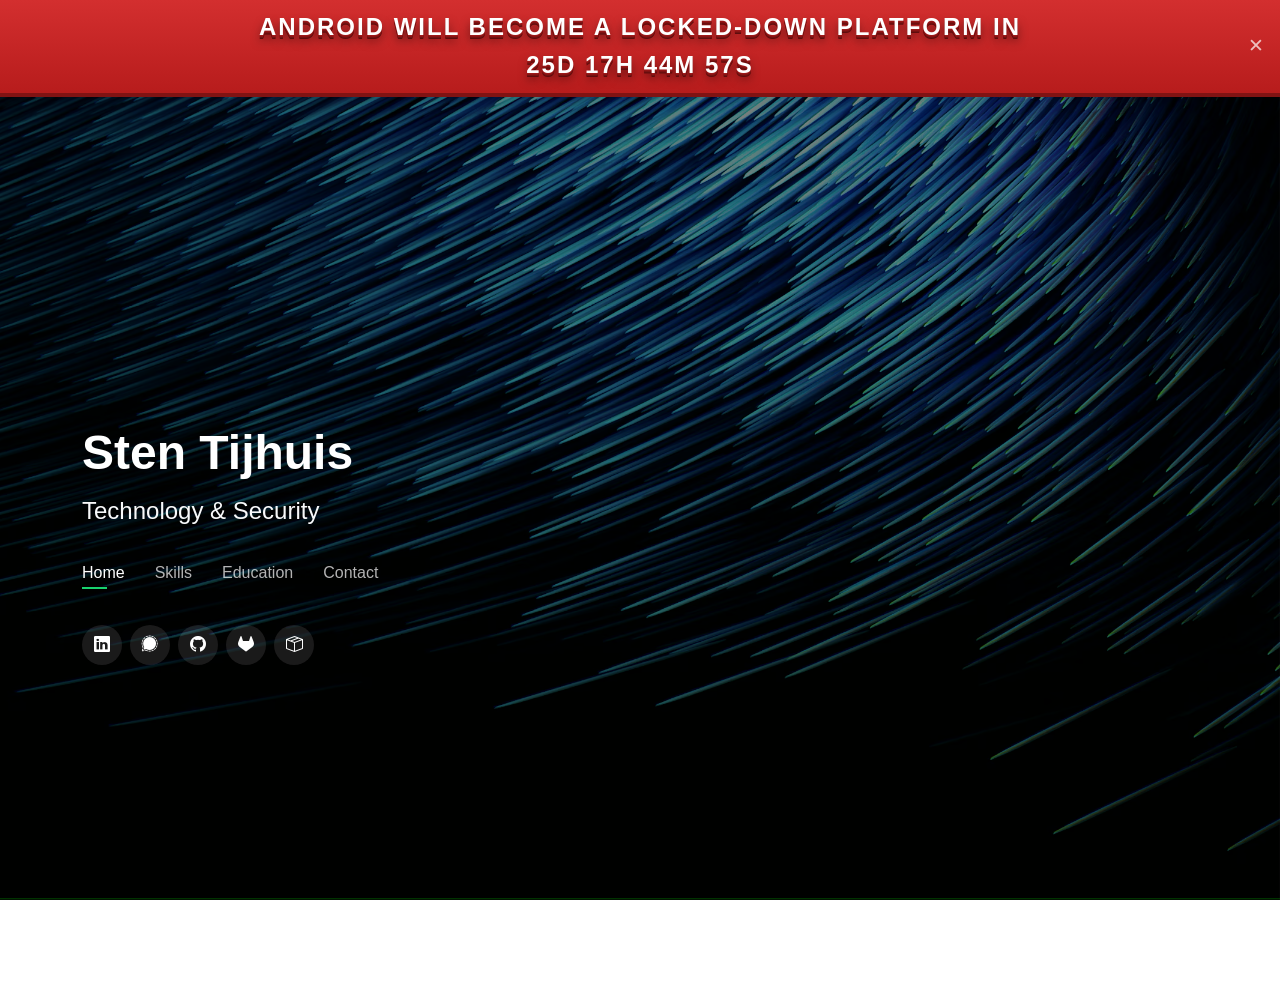
==== commit 8de55940: "Restore skills and education, and let search engines back in Removing the bio, skills and education " ====
--- a/webroot/index.html
+++ b/webroot/index.html
@@ -4,9 +4,9 @@
     <!-- Meta Information -->
     <meta charset="utf-8" />
     <meta name="viewport" content="width=device-width, initial-scale=1" />
-    <meta name="description" content="Sten Tijhuis - links and contact." />
+    <meta name="description" content="Sten Tijhuis - Cloud & Cybersecurity specialist and Linux & Open Source enthusiast." />
     <meta name="author" content="Sten Tijhuis" />
-    <meta name="robots" content="noindex, follow" />
+    <meta name="robots" content="index, follow" />
     <!-- nosemgrep: html.security.audit.missing-integrity.missing-integrity -->
     <link rel="canonical" href="https://stentijhuis.nl/" />
     <!-- nosemgrep: html.security.audit.missing-integrity.missing-integrity -->
@@ -15,20 +15,20 @@
     <!-- Open Graph / Facebook -->
     <meta property="og:type" content="website" />
     <meta property="og:url" content="https://stentijhuis.nl/" />
-    <meta property="og:title" content="Sten Tijhuis" />
-    <meta property="og:description" content="Links and contact." />
-    <meta property="og:image" content="https://stentijhuis.nl/assets/img/me.avif" />
+    <meta property="og:title" content="Sten Tijhuis - Cloud & Cybersecurity | Linux & Open Source" />
+    <meta property="og:description" content="Cloud & Cybersecurity specialist and Linux & Open Source enthusiast." />
+    <meta property="og:image" content="https://stentijhuis.nl/web-app-manifest-512x512.png" />
     <meta property="og:locale" content="en_US" />
     <meta property="og:site_name" content="Sten Tijhuis" />
 
     <!-- Twitter Card -->
-    <meta name="twitter:card" content="summary_large_image" />
-    <meta name="twitter:title" content="Sten Tijhuis" />
-    <meta name="twitter:description" content="Links and contact." />
-    <meta name="twitter:image" content="https://stentijhuis.nl/assets/img/me.avif" />
+    <meta name="twitter:card" content="summary" />
+    <meta name="twitter:title" content="Sten Tijhuis - Cloud & Cybersecurity | Linux & Open Source" />
+    <meta name="twitter:description" content="Cloud & Cybersecurity specialist and Linux & Open Source enthusiast." />
+    <meta name="twitter:image" content="https://stentijhuis.nl/web-app-manifest-512x512.png" />
 
     <!-- Title -->
-    <title>Sten Tijhuis</title>
+    <title>Sten Tijhuis - Cloud & Cybersecurity | Linux & Open Source</title>
 
     <!-- Favicons -->
     <link rel="icon" type="image/png" sizes="96x96" href="/favicon-96x96.png" />
@@ -70,6 +70,8 @@
         <nav id="navbar" class="navbar" role="navigation" aria-label="Main navigation">
           <ul role="menubar">
             <li role="none"><a class="nav-link active" href="#header" role="menuitem">Home</a></li>
+            <li role="none"><a class="nav-link" href="#skills" role="menuitem">Skills</a></li>
+            <li role="none"><a class="nav-link" href="#resume" role="menuitem">Education</a></li>
             <li role="none"><a class="nav-link" href="#contact" role="menuitem">Contact</a></li>
           </ul>
           <button class="bi bi-list mobile-nav-toggle" aria-label="Toggle mobile menu" aria-expanded="false"></button>
@@ -85,6 +87,98 @@
       </div>
     </header>
     <!-- End of Header Section -->
+
+    <!-- Skills Section -->
+    <section id="skills" class="about">
+      <div class="skills container">
+        <div class="section-title">
+          <h2>Skills &amp; Interests</h2>
+        </div>
+
+        <div class="row">
+          <div class="col-lg-3 col-md-6 mb-4">
+            <div class="icon-box">
+              <i class="bi bi-cloud"></i>
+              <h3>Cloud &amp; Infrastructure</h3>
+            </div>
+          </div>
+
+          <div class="col-lg-3 col-md-6 mb-4">
+            <div class="icon-box">
+              <i class="bi bi-shield-lock"></i>
+              <h3>Cybersecurity &amp; Privacy</h3>
+            </div>
+          </div>
+
+          <div class="col-lg-3 col-md-6 mb-4">
+            <div class="icon-box">
+              <i class="bi bi-terminal"></i>
+              <h3>Automation &amp; DevOps</h3>
+            </div>
+          </div>
+
+          <div class="col-lg-3 col-md-6 mb-4">
+            <div class="icon-box">
+              <i class="bi bi-hdd-network"></i>
+              <h3>Linux &amp; Open Source</h3>
+            </div>
+          </div>
+        </div>
+
+        <div class="text-center mt-4">
+          <a
+            class="btn btn-outline-success"
+            href="https://www.linkedin.com/in/stent/"
+            target="_blank"
+          >
+            LinkedIn
+          </a>
+        </div>
+      </div>
+    </section>
+    <!-- End of Skills Section -->
+
+    <!-- Education & Specialization Section -->
+    <section id="resume" class="resume">
+      <div class="container">
+        <div class="section-title">
+          <h2>Education &amp; Specialization</h2>
+        </div>
+
+        <div class="row">
+          <div class="col-lg-12">
+            <div class="resume-item pulse">
+              <h4>Bachelor's degree in HBO-ICT</h4>
+              <h5>2023 - 2027</h5>
+              <p><em>Hogeschool Saxion</em></p>
+              <ul class="sub-timeline">
+                <li class="upcoming">Graduation</li>
+                <li class="current">Specialization: IT Security</li>
+                <li class="done">Specialization: Cloud Engineering</li>
+                <li class="done">Internship</li>
+              </ul>
+            </div>
+
+            <div class="resume-item">
+              <h4>MBO4 in Expert IT Systems and Devices</h4>
+              <h5>2020 - 2023</h5>
+              <p><em>ROC van Twente</em></p>
+            </div>
+
+            <div class="text-center mt-4">
+              <a
+                class="btn btn-outline-success"
+                href="https://www.credly.com/users/sten-tijhuis/"
+                target="_blank"
+              >
+                Credly
+              </a>
+            </div>
+          </div>
+        </div>
+      </div>
+    </section>
+    <!-- End of Education & Specialization Section -->
 
     <!-- ======= Contact Section ======= -->
     <section id="contact" class="contact">
@@ -141,7 +235,7 @@
             <p>
             </p>
             &copy; 2023&ndash;2026 Sten Tijhuis &middot;
-            <a href="/legal" class="text-muted">Legal</a>
+            <a href="/legal/" class="text-muted">Legal</a>
           </p>
         </div>
 
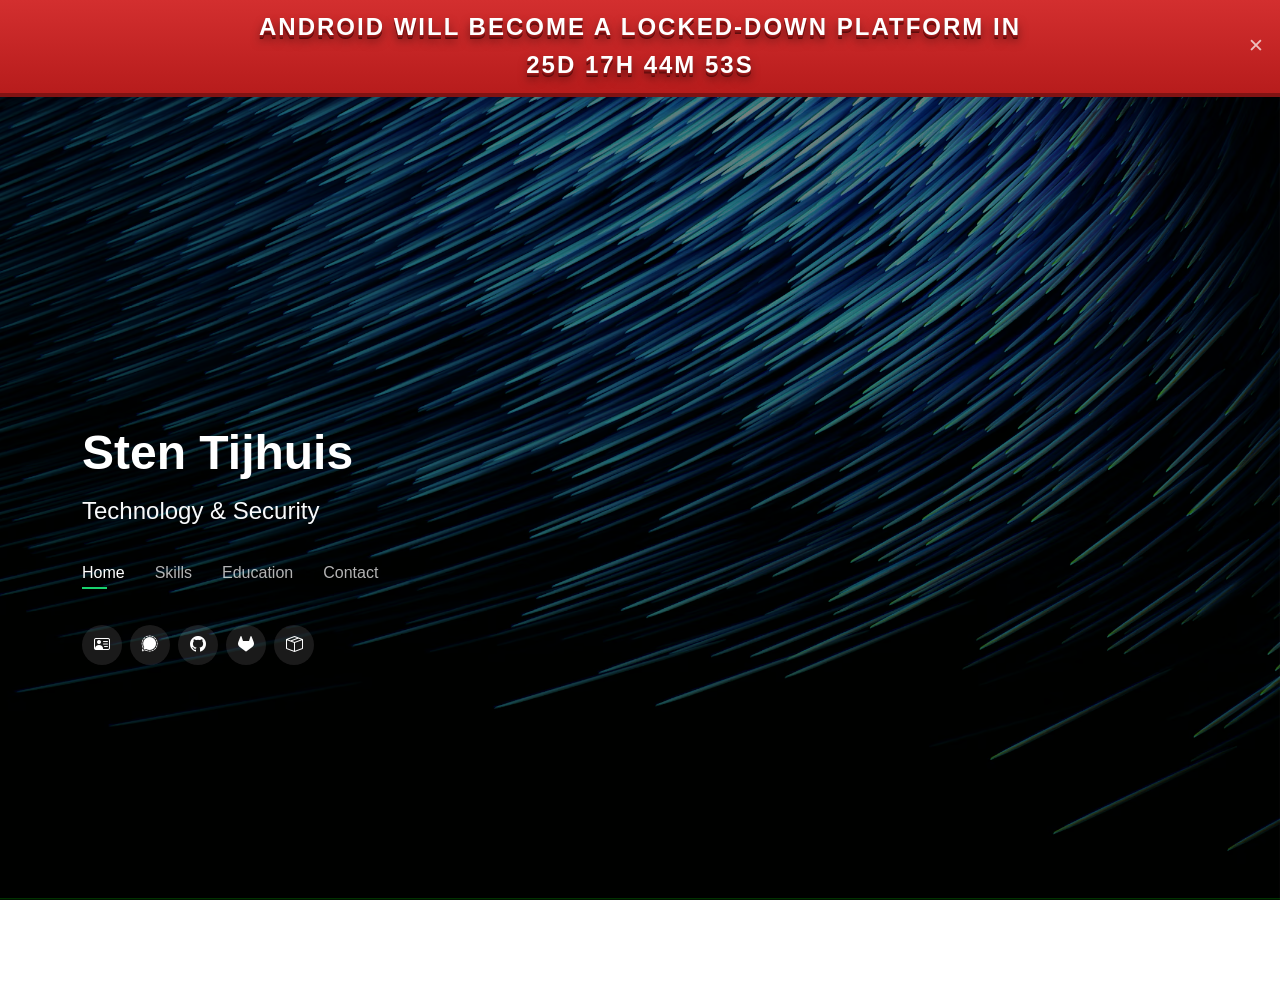
==== commit 9e4868c9: "feat: swap LinkedIn button for MainDeck button Sten left LinkedIn and migrated to maindeck.eu. Repla" ====
--- a/webroot/index.html
+++ b/webroot/index.html
@@ -78,7 +78,7 @@
         </nav>
         <!-- Social Links -->
         <div class="social-links">
-          <a href="https://www.linkedin.com/in/stent/" class="linkedin" aria-label="LinkedIn"><i class="bi bi-linkedin"></i></a>
+          <a href="https://maindeck.eu/md/stentijhuis" class="maindeck" aria-label="MainDeck"><i class="bi bi-person-vcard"></i></a>
           <a href="https://signal.stentijhuis.nl/" class="signal" aria-label="Signal"><i class="bi bi-signal"></i></a>
           <a href="https://github.com/stensel8/" class="github" aria-label="GitHub"><i class="bi bi-github"></i></a>
           <a href="https://gitlab.com/stensel8/" class="gitlab" aria-label="GitLab"><i class="bi bi-gitlab"></i></a>
@@ -128,10 +128,10 @@
         <div class="text-center mt-4">
           <a
             class="btn btn-outline-success"
-            href="https://www.linkedin.com/in/stent/"
+            href="https://maindeck.eu/md/stentijhuis"
             target="_blank"
           >
-            LinkedIn
+            MainDeck
           </a>
         </div>
       </div>
@@ -218,10 +218,10 @@
                 </a>
                 <a
                   class="btn btn-outline-success"
-                  href="https://www.linkedin.com/in/stent/"
+                  href="https://maindeck.eu/md/stentijhuis"
                   target="_blank"
                 >
-                  LinkedIn
+                  MainDeck
                 </a>
               </div>
             </div>
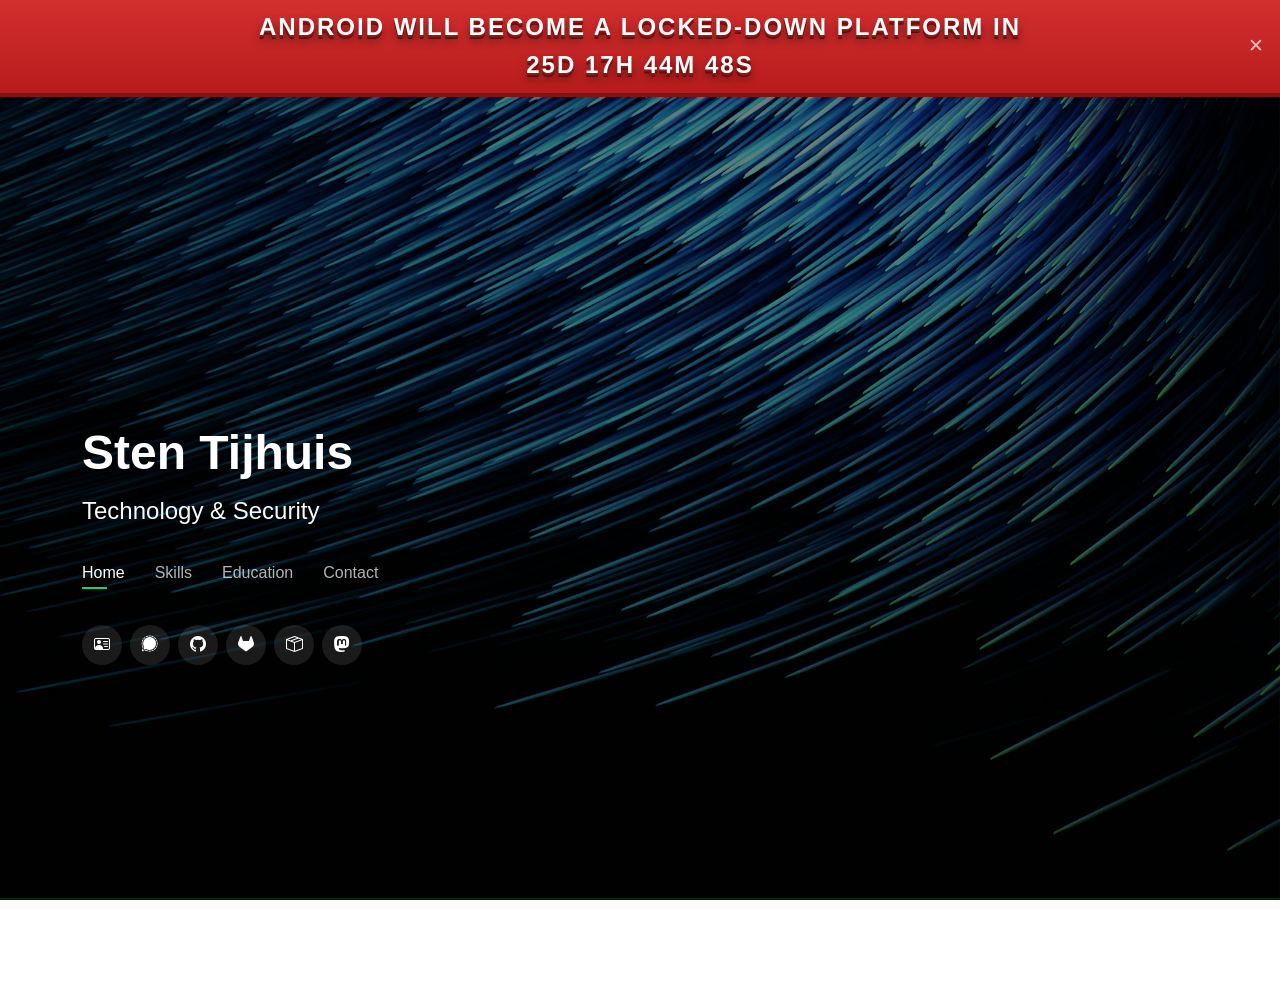
==== commit 83f270cc: "feat: add Mastodon link and update MainDeck username Adds a rel=me Mastodon verification link to the" ====
--- a/webroot/index.html
+++ b/webroot/index.html
@@ -78,11 +78,12 @@
         </nav>
         <!-- Social Links -->
         <div class="social-links">
-          <a href="https://maindeck.eu/md/stentijhuis" class="maindeck" aria-label="MainDeck"><i class="bi bi-person-vcard"></i></a>
+          <a href="https://maindeck.eu/md/stent" class="maindeck" aria-label="MainDeck"><i class="bi bi-person-vcard"></i></a>
           <a href="https://signal.stentijhuis.nl/" class="signal" aria-label="Signal"><i class="bi bi-signal"></i></a>
           <a href="https://github.com/stensel8/" class="github" aria-label="GitHub"><i class="bi bi-github"></i></a>
           <a href="https://gitlab.com/stensel8/" class="gitlab" aria-label="GitLab"><i class="bi bi-gitlab"></i></a>
           <a href="https://hub.docker.com/u/stensel8" class="docker" aria-label="Docker"><i class="bi bi-box-seam"></i></a>
+          <a rel="me" href="https://mastodon.social/@Stensel" class="mastodon" aria-label="Mastodon"><i class="bi bi-mastodon"></i></a>
           </div>
       </div>
     </header>
@@ -128,7 +129,7 @@
         <div class="text-center mt-4">
           <a
             class="btn btn-outline-success"
-            href="https://maindeck.eu/md/stentijhuis"
+            href="https://maindeck.eu/md/stent"
             target="_blank"
           >
             MainDeck
@@ -217,11 +218,19 @@
                   Signal
                 </a>
                 <a
+                  class="btn btn-outline-success me-2"
+                  href="https://maindeck.eu/md/stent"
+                  target="_blank"
+                >
+                  MainDeck
+                </a>
+                <a
                   class="btn btn-outline-success"
-                  href="https://maindeck.eu/md/stentijhuis"
-                  target="_blank"
-                >
-                  MainDeck
+                  rel="me"
+                  href="https://mastodon.social/@Stensel"
+                  target="_blank"
+                >
+                  Mastodon
                 </a>
               </div>
             </div>
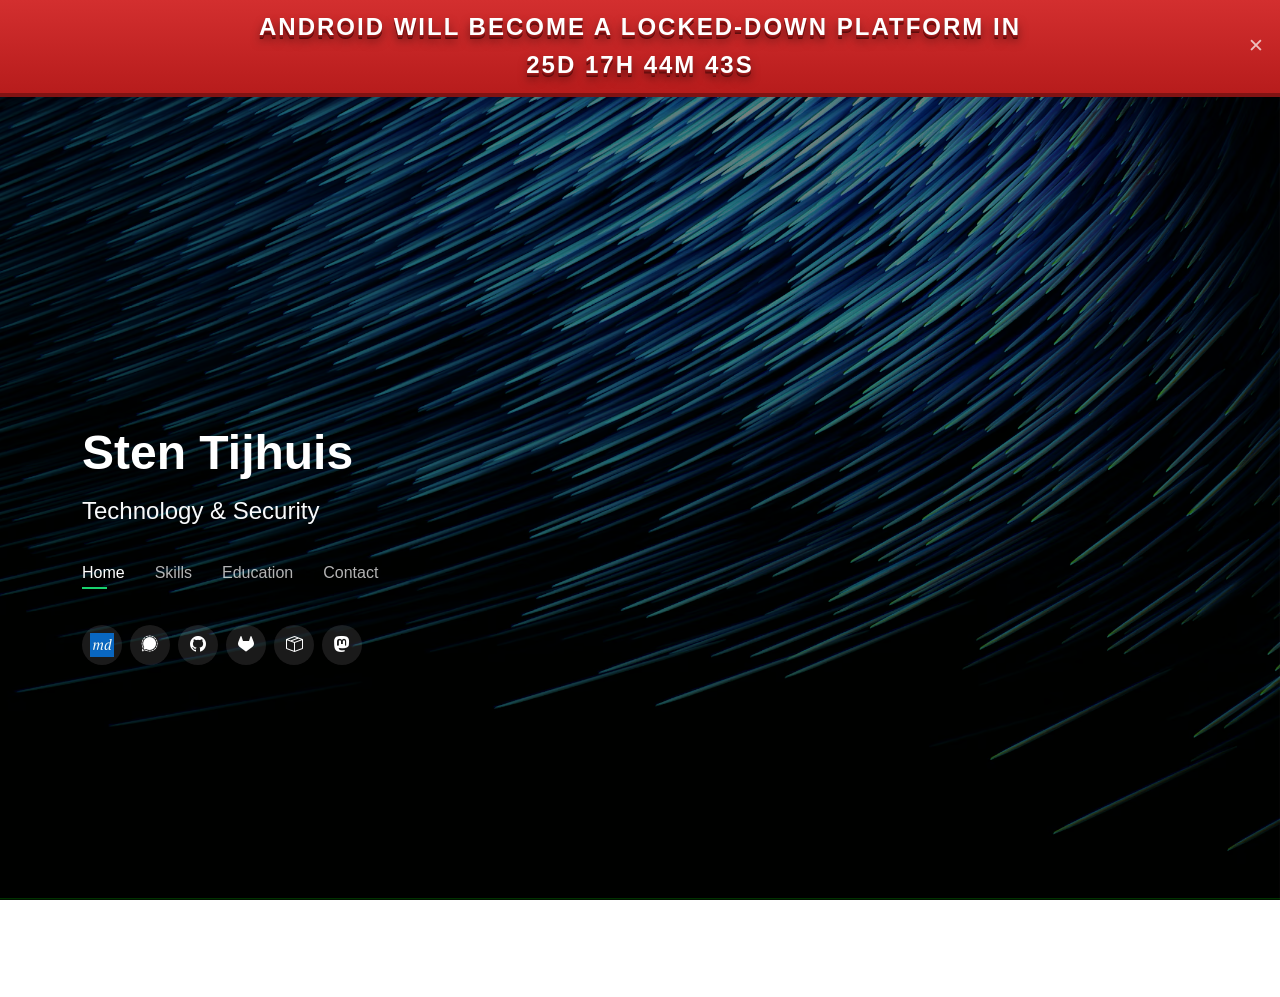
==== commit a0b84fe4: "feat: use the real MainDeck logo instead of a generic icon The header social link used a generic Boo" ====
--- a/webroot/index.html
+++ b/webroot/index.html
@@ -78,7 +78,7 @@
         </nav>
         <!-- Social Links -->
         <div class="social-links">
-          <a href="https://maindeck.eu/md/stent" class="maindeck" aria-label="MainDeck"><i class="bi bi-person-vcard"></i></a>
+          <a href="https://maindeck.eu/md/stent" class="maindeck" aria-label="MainDeck"><img src="assets/img/maindeck-logo.avif" alt="" width="24" height="24" loading="lazy" /></a>
           <a href="https://signal.stentijhuis.nl/" class="signal" aria-label="Signal"><i class="bi bi-signal"></i></a>
           <a href="https://github.com/stensel8/" class="github" aria-label="GitHub"><i class="bi bi-github"></i></a>
           <a href="https://gitlab.com/stensel8/" class="gitlab" aria-label="GitLab"><i class="bi bi-gitlab"></i></a>
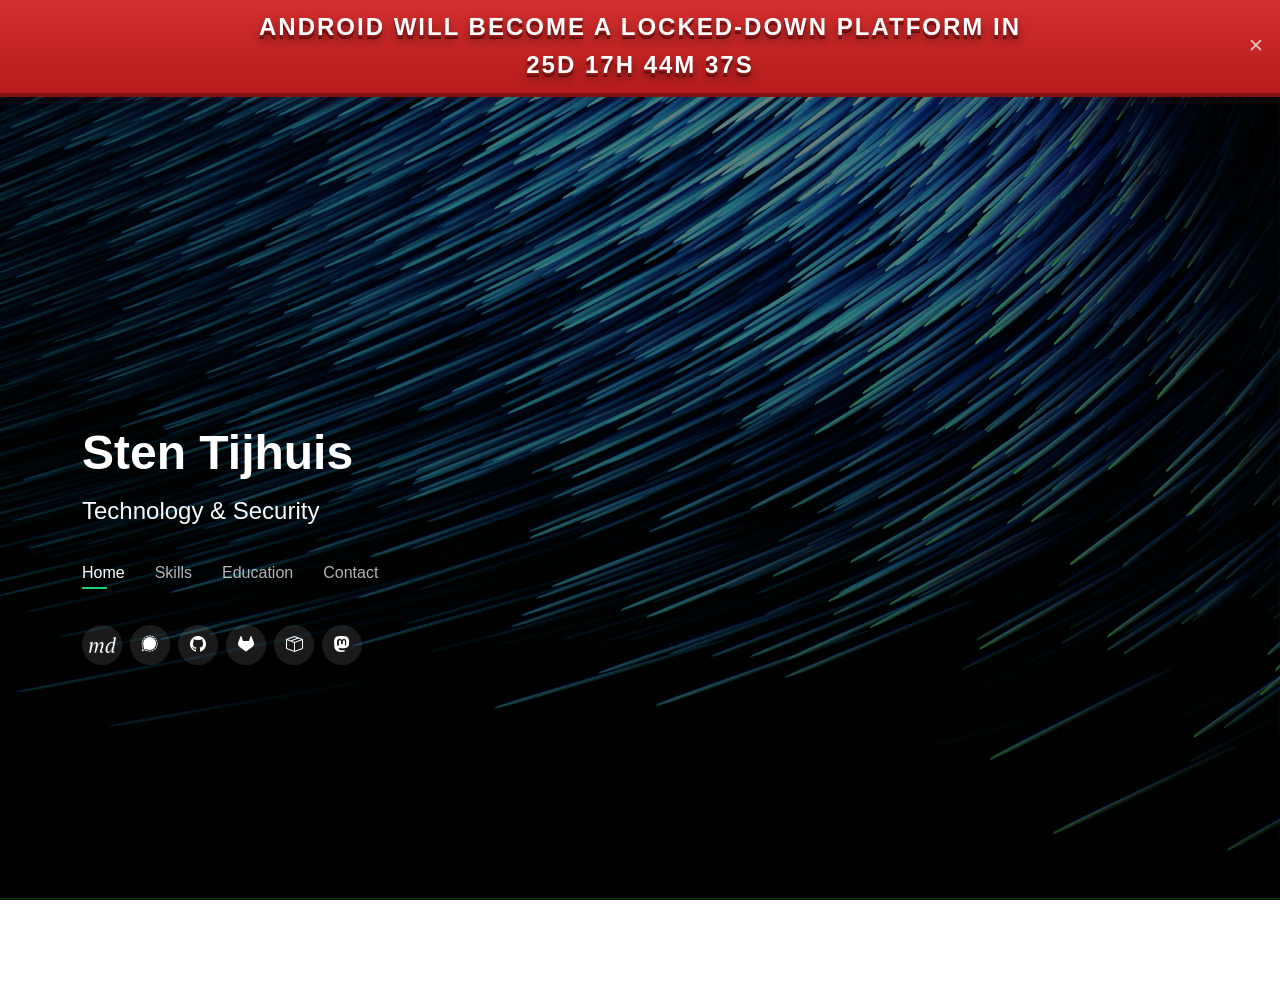
==== commit 62e8637b: "fix: make the MainDeck icon a monochrome wordmark The colored square logo stood out visually against" ====
--- a/webroot/index.html
+++ b/webroot/index.html
@@ -78,7 +78,7 @@
         </nav>
         <!-- Social Links -->
         <div class="social-links">
-          <a href="https://maindeck.eu/md/stent" class="maindeck" aria-label="MainDeck"><img src="assets/img/maindeck-logo.avif" alt="" width="24" height="24" loading="lazy" /></a>
+          <a href="https://maindeck.eu/md/stent" class="maindeck" aria-label="MainDeck"><img src="assets/img/maindeck-logo.avif" alt="" width="27" height="16" loading="lazy" /></a>
           <a href="https://signal.stentijhuis.nl/" class="signal" aria-label="Signal"><i class="bi bi-signal"></i></a>
           <a href="https://github.com/stensel8/" class="github" aria-label="GitHub"><i class="bi bi-github"></i></a>
           <a href="https://gitlab.com/stensel8/" class="gitlab" aria-label="GitLab"><i class="bi bi-gitlab"></i></a>
